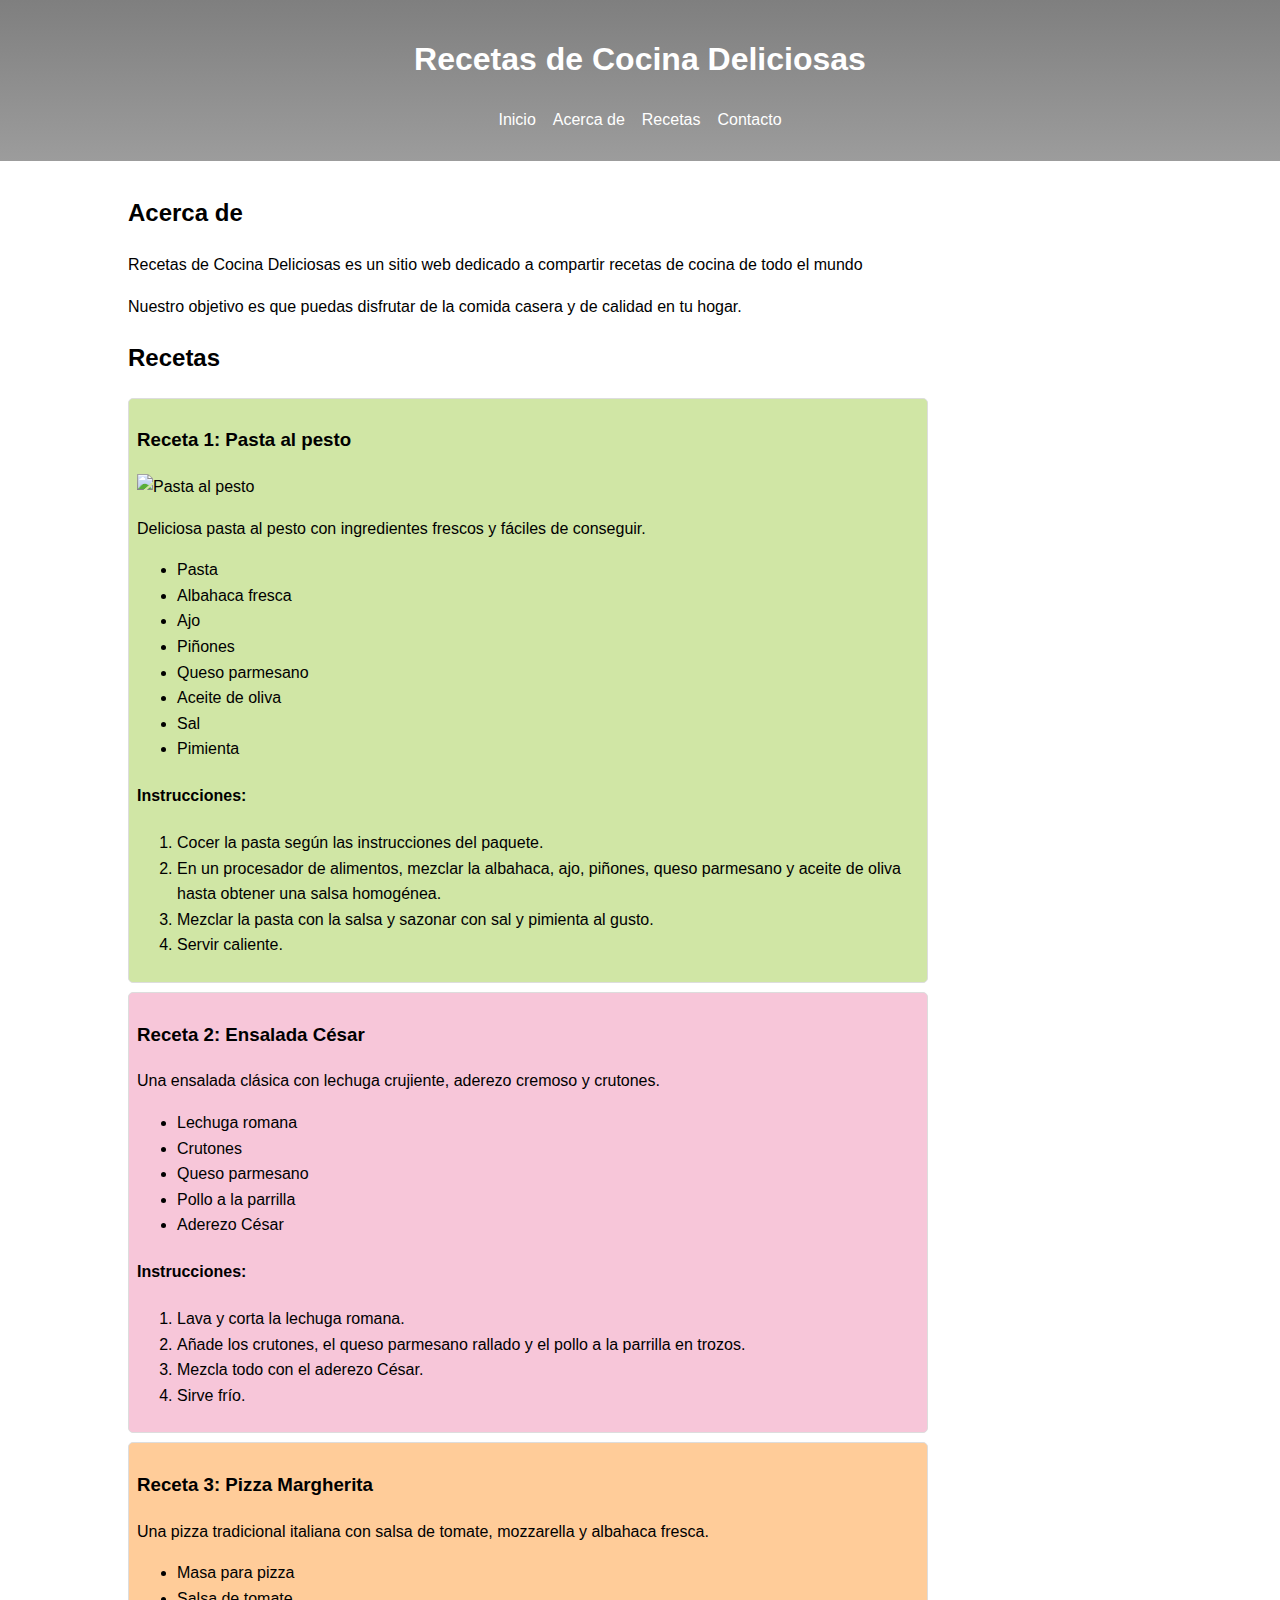
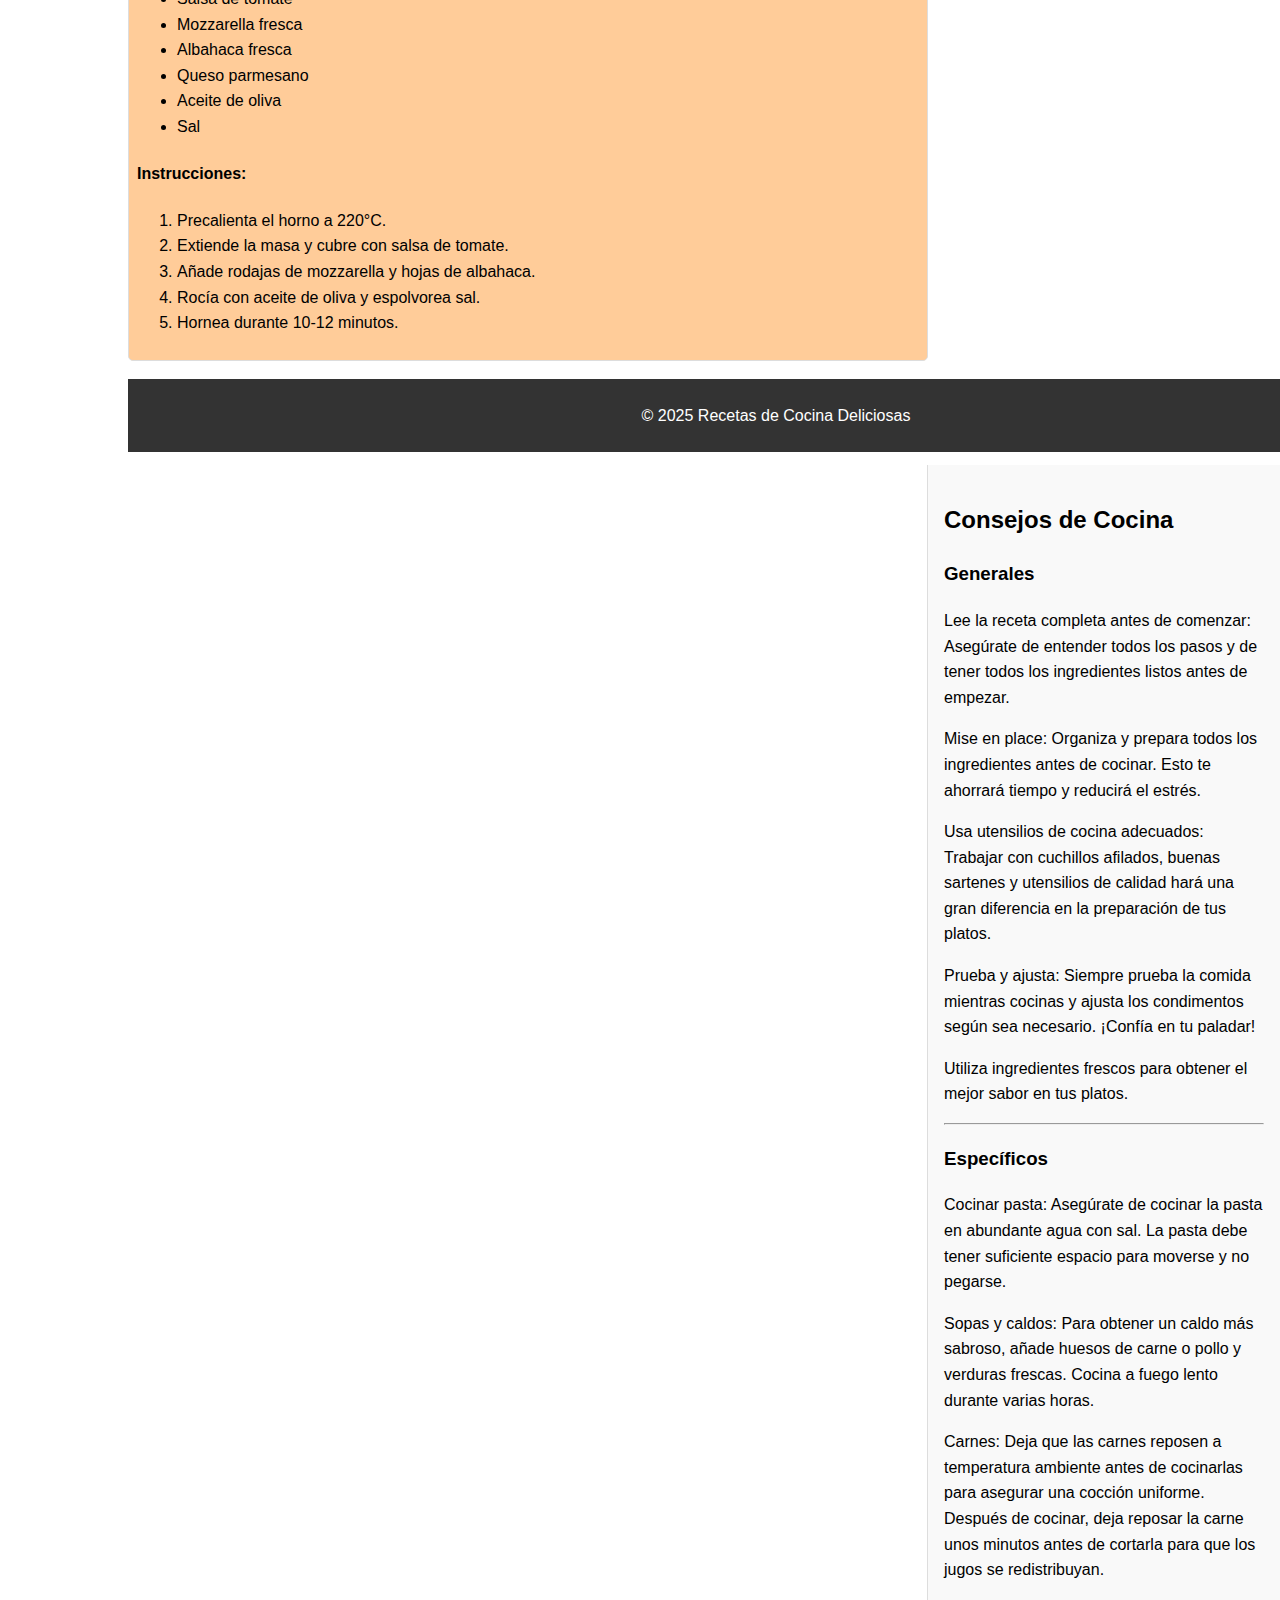
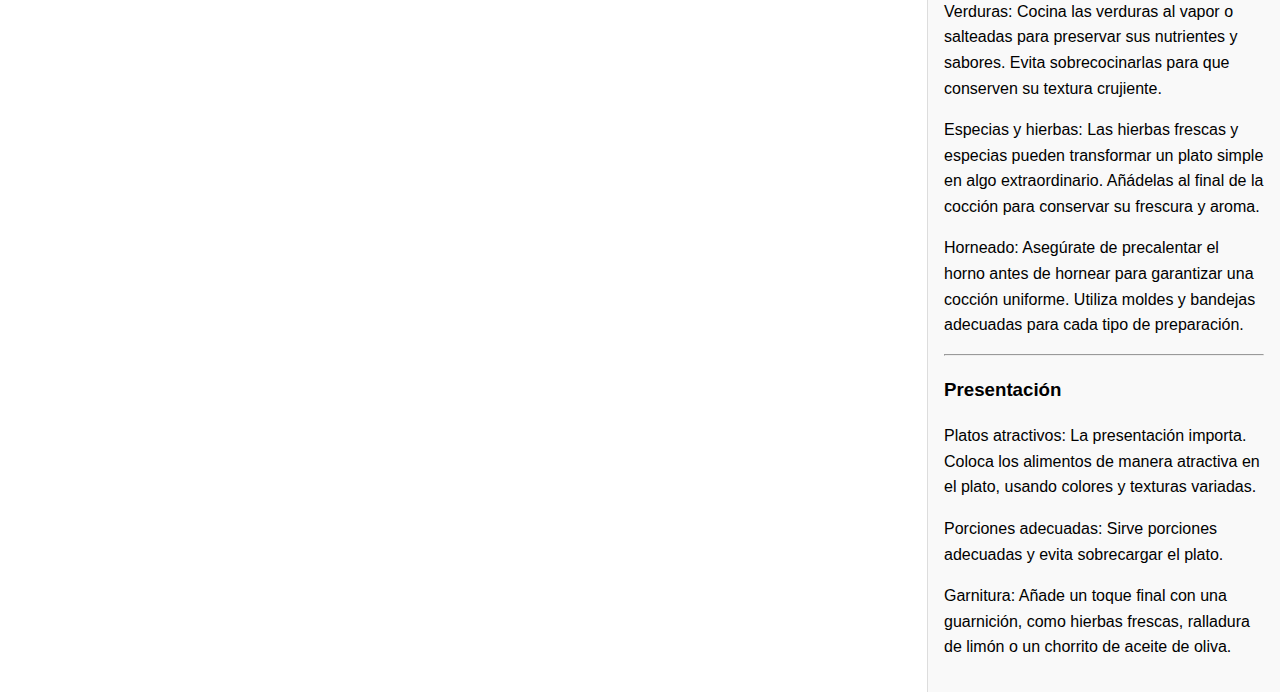
==== index.html @ 5894d807 "Add initial website structure with HTML, CSS, and images for a recipe site" ====
<!DOCTYPE html>
<html lang="es">
<head>
    <meta charset="UTF-8">
    <meta name="viewport" content="width=device-width, initial-scale=1.0">
    <title>Recetas de Cocina</title>
    <link rel="shortcut icon" href="img/cocina.png" type="image/x-icon">

    <link rel="stylesheet" href="css/style.css">
</head>
<body>
    <header>
        <h1>
            Recetas de Cocina Deliciosas
        </h1>
        <nav>
            <ul>
                <li><a href="#">Inicio</a></li>
                <li><a href="#">Acerca de</a></li>
                <li><a href="#">Recetas</a></li>
                <li><a href="#">Contacto</a></li>
            </ul>
        </nav>
    </header>

    <div id="main">
        <section id="acerca-de">
            <h2>Acerca de</h2>
            <p>Recetas de Cocina Deliciosas es un sitio web dedicado a compartir recetas de cocina de todo el mundo </p>
            <p> Nuestro objetivo es que puedas disfrutar de la comida casera y de calidad en tu hogar.</p>
        </section>
        
        <section id="recetas">
            <h2>Recetas</h2>
            <article class="receta" id="receta1">
                <h3>Receta 1: Pasta al pesto</h3>
                <img src="img/pasta-pesto.jpg" alt="Pasta al pesto">
                <p>Deliciosa pasta al pesto con ingredientes frescos y fáciles de conseguir.</p>
                <ul>
                    <li>Pasta</li>
                    <li>Albahaca fresca</li>
                    <li>Ajo</li>
                    <li>Piñones</li>
                    <li>Queso parmesano</li>
                    <li>Aceite de oliva</li>
                    <li>Sal</li>
                    <li>Pimienta</li>
                </ul>
                <h4>Instrucciones:</h4>
                <ol>
                    <li>Cocer la pasta según las instrucciones del paquete.</li>
                    <li>En un procesador de alimentos, mezclar la albahaca, ajo, piñones, queso parmesano y aceite de oliva hasta obtener una salsa homogénea.</li>
                    <li>Mezclar la pasta con la salsa y sazonar con sal y pimienta al gusto.</li>
                    <li>Servir caliente.</li>
                </ol>
            </article>
            <article class="receta" id="receta2">
                <h3>Receta 2: Ensalada César</h3>
                <p>Una ensalada clásica con lechuga crujiente, aderezo cremoso y crutones.</p>
                <ul>
                    <li>Lechuga romana</li>
                    <li>Crutones</li>
                    <li>Queso parmesano</li>
                    <li>Pollo a la parrilla</li>
                    <li>Aderezo César</li>
                </ul>
                <h4>Instrucciones:</h4>
                <ol>
                    <li>Lava y corta la lechuga romana.</li>
                    <li>Añade los crutones, el queso parmesano rallado y el pollo a la parrilla en trozos.</li>
                    <li>Mezcla todo con el aderezo César.</li>
                    <li>Sirve frío.</li>
                </ol>
            </article>
            <article class="receta" id="receta3">
                <h3>Receta 3: Pizza Margherita</h3>
                <p>Una pizza tradicional italiana con salsa de tomate, mozzarella y albahaca fresca.</p>
                <ul>
                    <li>Masa para pizza</li>
                    <li>Salsa de tomate</li>
                    <li>Mozzarella fresca</li>
                    <li>Albahaca fresca</li>
                    <li>Queso parmesano</li>
                    <li>Aceite de oliva</li>
                    <li>Sal</li>
                </ul>
                <h4>Instrucciones:</h4>
                <ol>
                    <li>Precalienta el horno a 220°C.</li>
                    <li>Extiende la masa y cubre con salsa de tomate.</li>
                    <li>Añade rodajas de mozzarella y hojas de albahaca.</li>
                    <li>Rocía con aceite de oliva y espolvorea sal.</li>
                    <li>Hornea durante 10-12 minutos.</li>
                </ol>
        </section>
        <footer>
            <p>&copy; 2025 Recetas de Cocina Deliciosas</p>
        </footer>
    </div>

    <aside>
        <h2>Consejos de Cocina</h2>
        <h3>Generales</h3>
        <p>Lee la receta completa antes de comenzar: Asegúrate de entender todos los pasos y de tener todos los ingredientes listos antes de empezar.</p>
        
        <p>Mise en place: Organiza y prepara todos los ingredientes antes de cocinar. Esto te ahorrará tiempo y reducirá el estrés.</p>
        
        <p>Usa utensilios de cocina adecuados: Trabajar con cuchillos afilados, buenas sartenes y utensilios de calidad hará una gran diferencia en la preparación de tus platos.</p>
        
        <p>Prueba y ajusta: Siempre prueba la comida mientras cocinas y ajusta los condimentos según sea necesario. ¡Confía en tu paladar!</p>
        
        <p>Utiliza ingredientes frescos para obtener el mejor sabor en tus platos.</p>
        <hr>

        <h3>Específicos</h3>
        <p>Cocinar pasta: Asegúrate de cocinar la pasta en abundante agua con sal. La pasta debe tener suficiente espacio para moverse y no pegarse.</p>
        
        <p>Sopas y caldos: Para obtener un caldo más sabroso, añade huesos de carne o pollo y verduras frescas. Cocina a fuego lento durante varias horas.</p>
        
        <p>Carnes: Deja que las carnes reposen a temperatura ambiente antes de cocinarlas para asegurar una cocción uniforme. Después de cocinar, deja reposar la carne unos minutos antes de cortarla para que los jugos se redistribuyan.</p>
        
        <p>Verduras: Cocina las verduras al vapor o salteadas para preservar sus nutrientes y sabores. Evita sobrecocinarlas para que conserven su textura crujiente.</p>
        
        <p>Especias y hierbas: Las hierbas frescas y especias pueden transformar un plato simple en algo extraordinario. Añádelas al final de la cocción para conservar su frescura y aroma.</p>

        <p>Horneado: Asegúrate de precalentar el horno antes de hornear para garantizar una cocción uniforme. Utiliza moldes y bandejas adecuadas para cada tipo de preparación.</p>
        <hr>

        <h3>Presentación</h3>
        <p>Platos atractivos: La presentación importa. Coloca los alimentos de manera atractiva en el plato, usando colores y texturas variadas.</p>
        
        <p>Porciones adecuadas: Sirve porciones adecuadas y evita sobrecargar el plato.</p>
        
        <p>Garnitura: Añade un toque final con una guarnición, como hierbas frescas, ralladura de limón o un chorrito de aceite de oliva.</p>
        
    </aside>
</body>
</html>
---- css/style.css ----
body {
        font-family: Arial, sans-serif;
        line-height: 1.6; /* Alto de las lineas en todo el body */
        margin: 0;
        padding: 0;
    }
    
    header {
        background-image: linear-gradient(rgba(0, 0, 0, 0.5), rgba(58, 58, 58, 0.5)), url("img/header-img.jpg");
        background-size: cover;
        color: #fff;
        padding: 1%;
        text-align: center;
    }
    
    nav ul {
        list-style: none;
        padding: 0;
    }
    
    nav ul li {
        display: inline;
        margin: 0 0.5%;
    }
    
    nav ul li a {
        color: #fff;
        text-decoration: none;
    }
    
    #main {
        max-width: 800px;
        margin: 0 auto;
        padding: 1%;
        padding-left: 10vw;
        float: left;
        width: 75vw;
    }
    
    section {
        margin-bottom: 2vh;
    }
    
    .receta {
        background: #f4f4f4;
        border: 1px solid #ddd;
        border-radius: 5px;
        padding: 1%;
        margin-bottom: 1vh;
    }
    
    .receta img {
        max-width: 100%;
        height: auto;
        display: block;
        margin-bottom: 1vh;
    }

    #receta1{
        background-color: #d0e6a5;
    }

    #receta2{
        background-color: #f7c6d9;
    }

    #receta3{
        background-color: #ffcc99;
    }
    
    aside {
        background: #f9f9f9;
        padding: 1rem;
        border-left: 1px solid #ddd;
        float: right;
        width: 25vw;
        height: 100%;
    }

    hr {
        color: #333;
        
    }
    
    footer {
        background: #333;
        color: #fff;
        text-align: center;
        padding: 1%;
        bottom: 0;
        width: 100vw;
    }
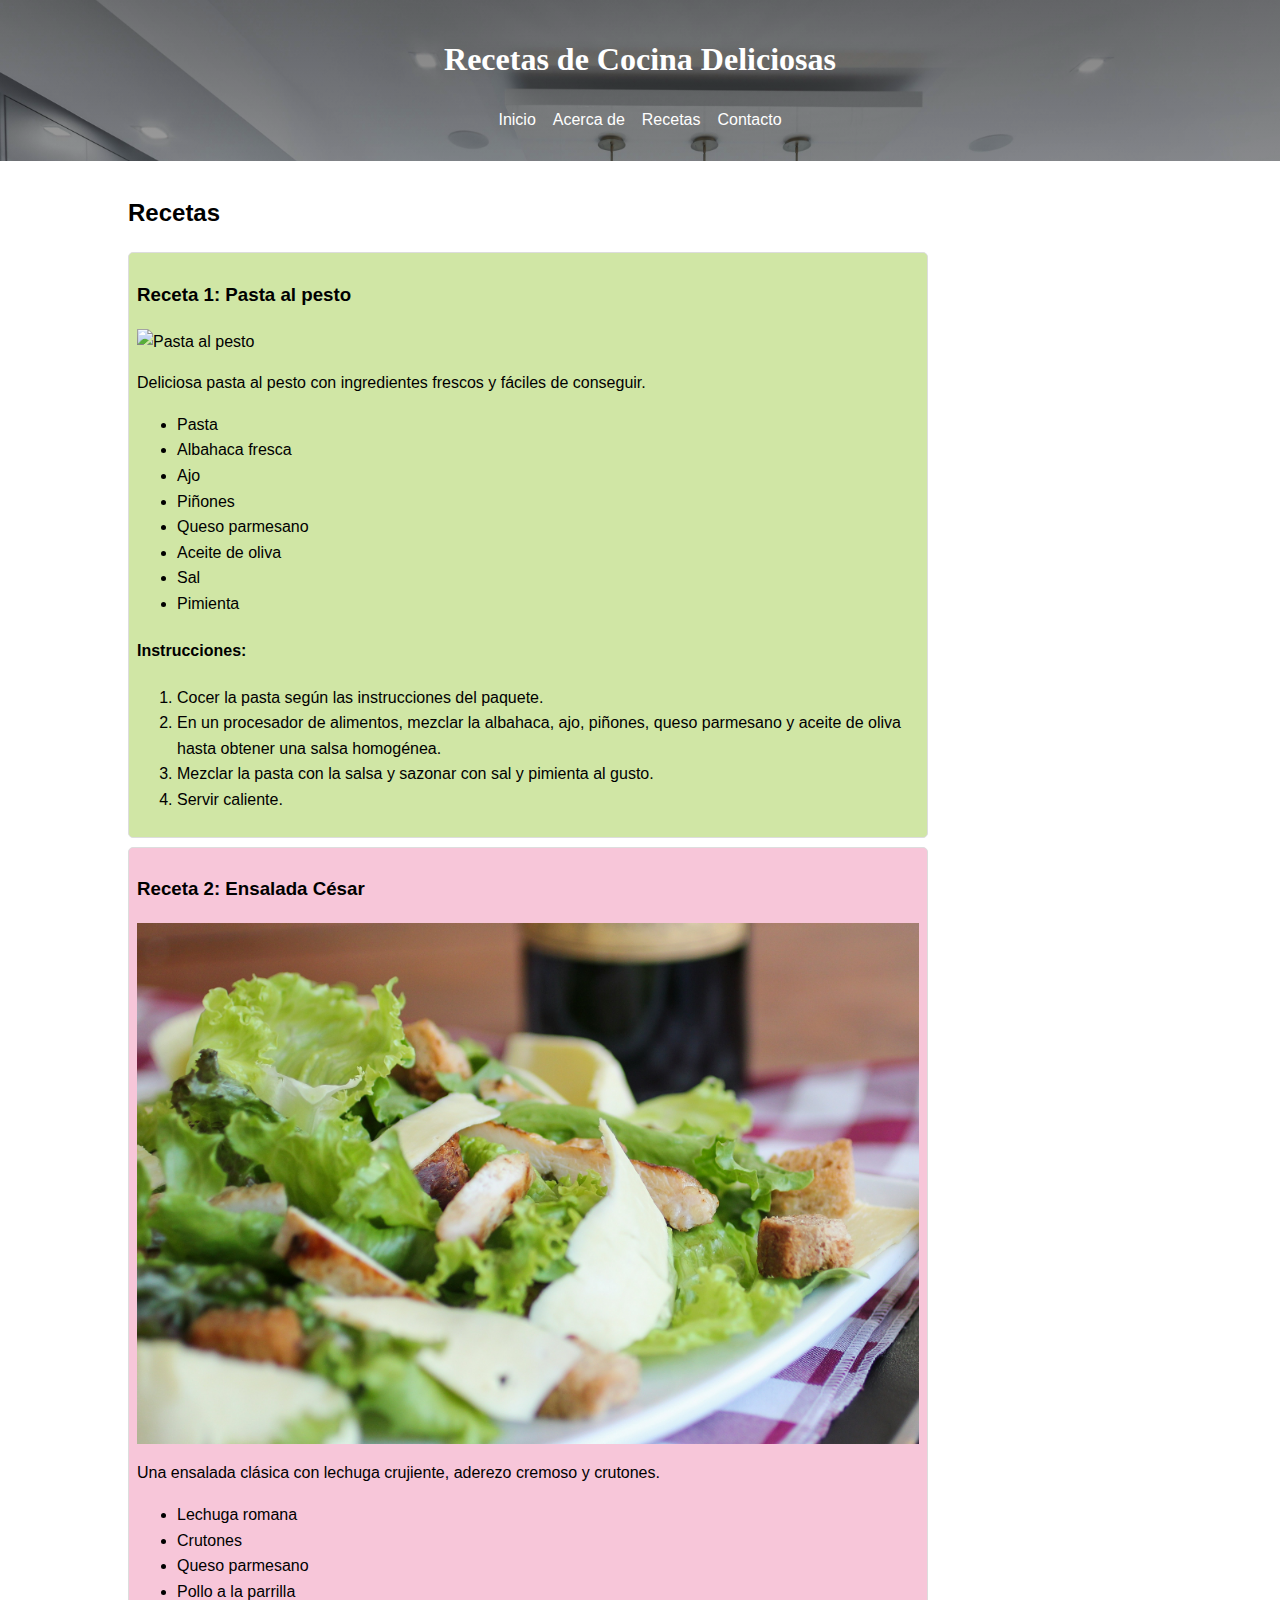
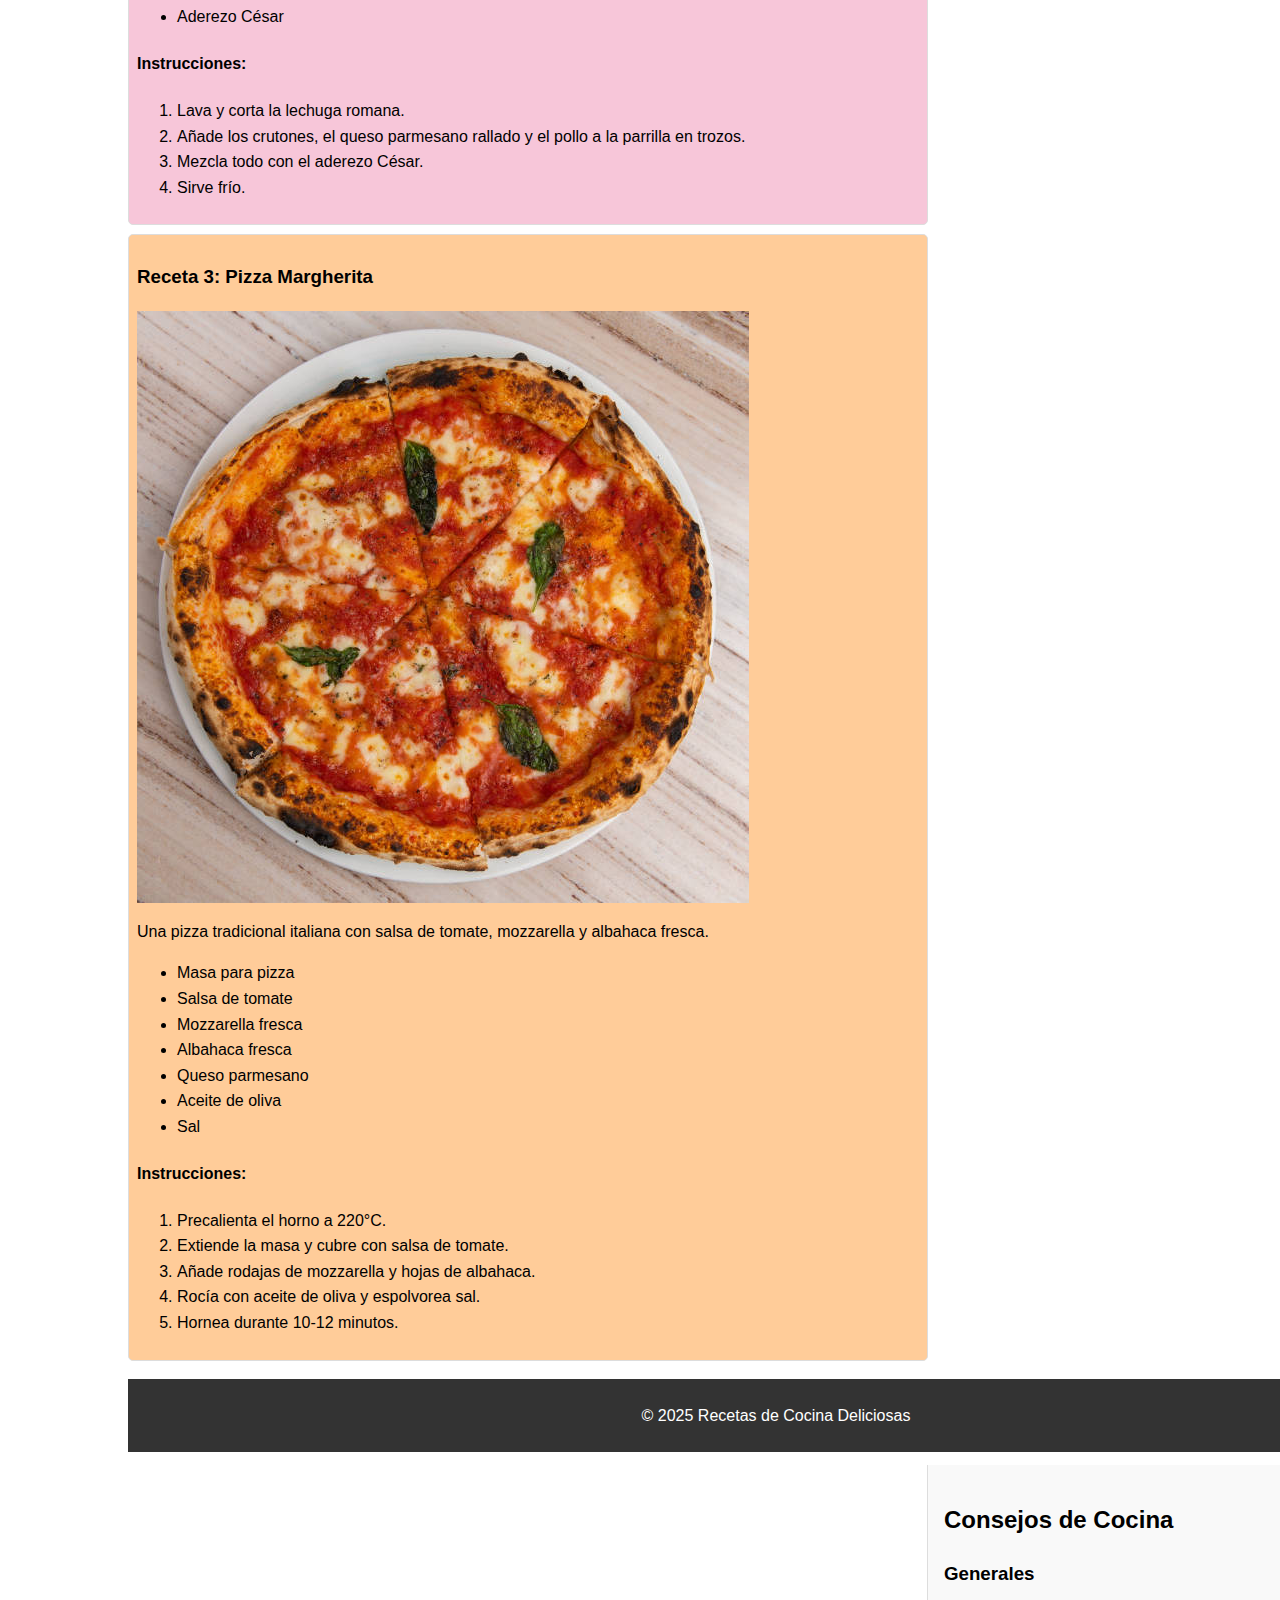
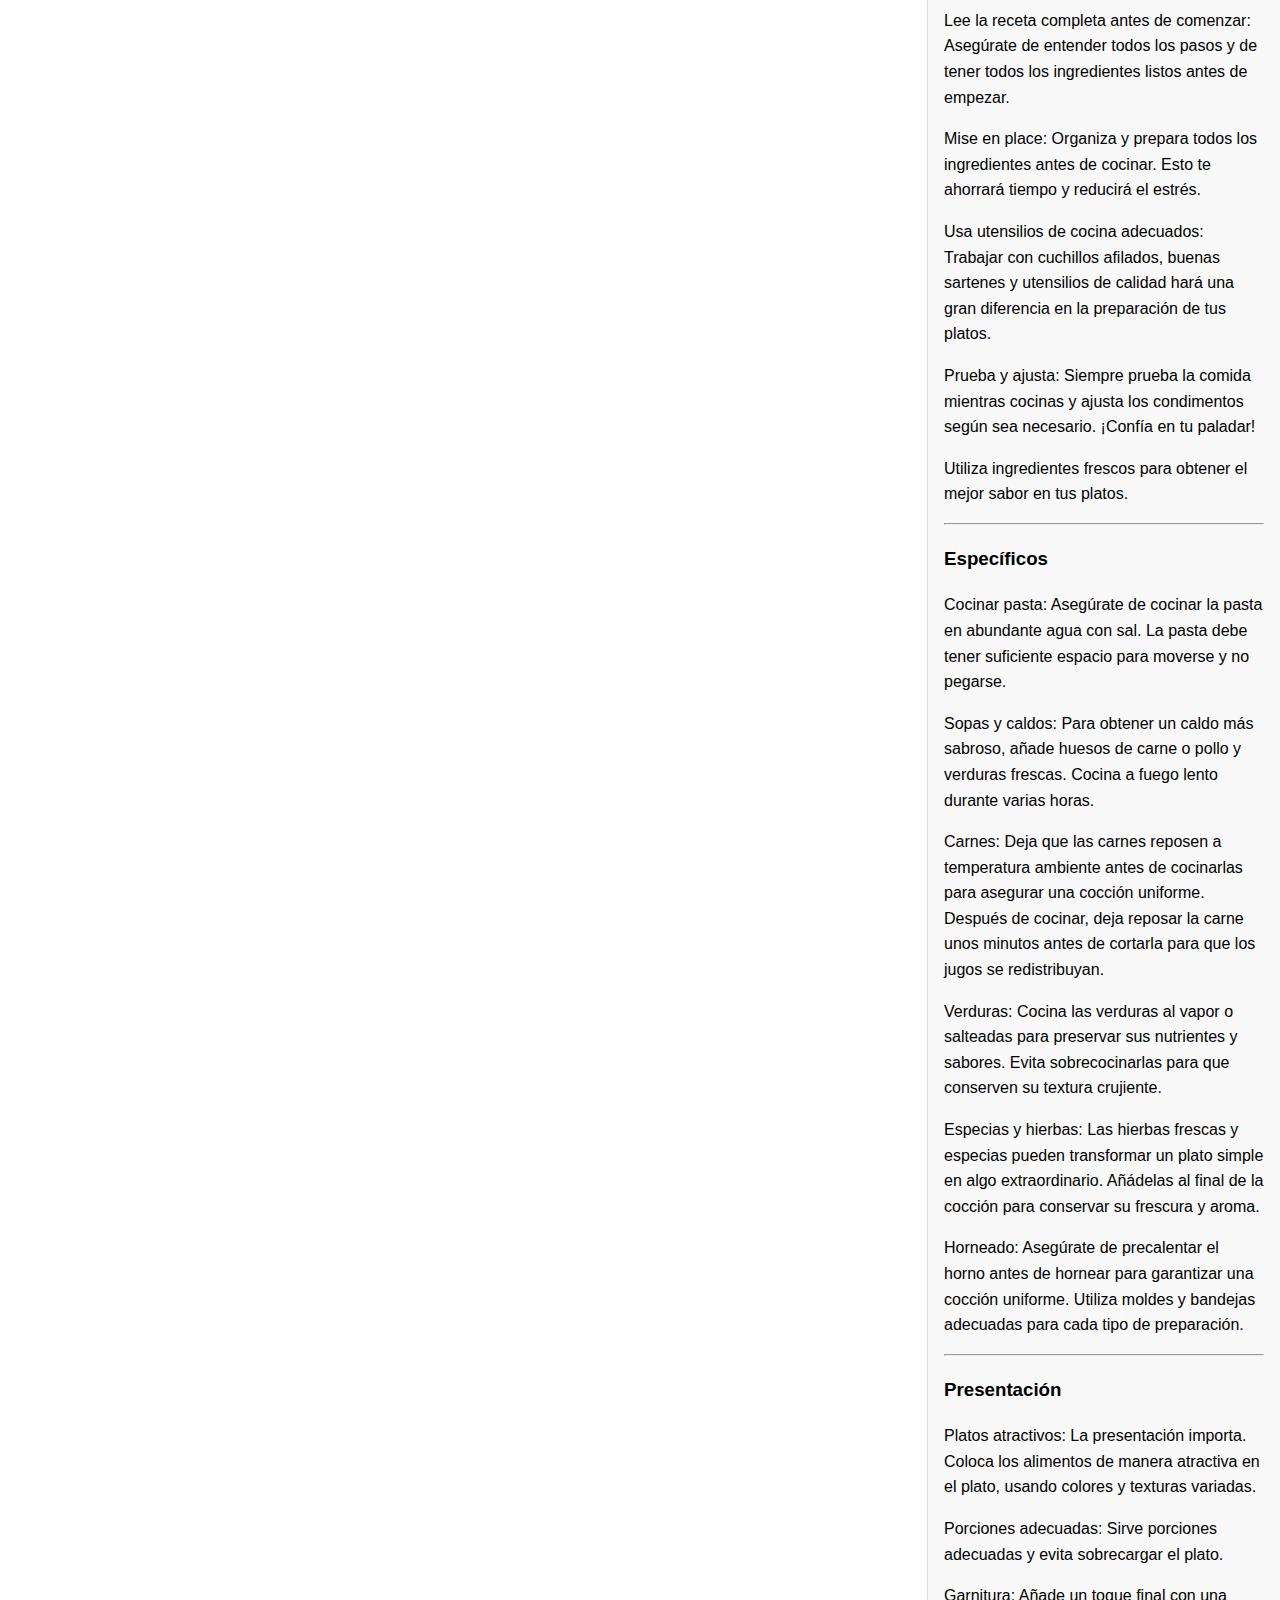
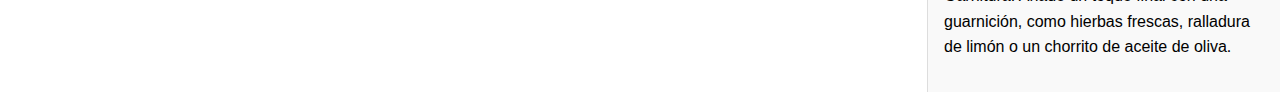
==== commit c7b6a628: "Update navigation links and enhance recipe section with images" ====
--- a/index.html
+++ b/index.html
@@ -15,8 +15,8 @@
         </h1>
         <nav>
             <ul>
-                <li><a href="#">Inicio</a></li>
-                <li><a href="#">Acerca de</a></li>
+                <li><a href="index.html">Inicio</a></li>
+                <li><a href="acerde.html">Acerca de</a></li>
                 <li><a href="#">Recetas</a></li>
                 <li><a href="#">Contacto</a></li>
             </ul>
@@ -24,12 +24,6 @@
     </header>
 
     <div id="main">
-        <section id="acerca-de">
-            <h2>Acerca de</h2>
-            <p>Recetas de Cocina Deliciosas es un sitio web dedicado a compartir recetas de cocina de todo el mundo </p>
-            <p> Nuestro objetivo es que puedas disfrutar de la comida casera y de calidad en tu hogar.</p>
-        </section>
-        
         <section id="recetas">
             <h2>Recetas</h2>
             <article class="receta" id="receta1">
@@ -56,6 +50,7 @@
             </article>
             <article class="receta" id="receta2">
                 <h3>Receta 2: Ensalada César</h3>
+                <img src="img/ensalada.jpg" alt="Ensalada César">
                 <p>Una ensalada clásica con lechuga crujiente, aderezo cremoso y crutones.</p>
                 <ul>
                     <li>Lechuga romana</li>
@@ -74,6 +69,7 @@
             </article>
             <article class="receta" id="receta3">
                 <h3>Receta 3: Pizza Margherita</h3>
+                <img src="img/margarita612x612.jpg" alt="Pizza margarita">
                 <p>Una pizza tradicional italiana con salsa de tomate, mozzarella y albahaca fresca.</p>
                 <ul>
                     <li>Masa para pizza</li>
--- a/css/style.css
+++ b/css/style.css
@@ -1,95 +1,93 @@
+body {
+    font-family: Arial, sans-serif;
+    line-height: 1.6; /* Alto de las lineas en todo el body */
+    margin: 0;
+    padding: 0;
+}
 
+header {
+    background-image: linear-gradient(rgba(0, 0, 0, 0.5), rgba(58, 58, 58, 0.5)), url("../img/header-img.jpg");
+    background-size: cover;
+    color: #fff;
+    padding: 1%;
+    text-align: center;
+}
+
+h1{
+    font-family: 'Georgia', serif;
+}
+
+nav ul {
+    list-style: none;
+    padding: 0;
+}
+
+nav ul li {
+    display: inline;
+    margin: 0 0.5%;
+}
+
+nav ul li a {
+    color: #fff;
+    text-decoration: none;
+}
+
+#main {
+    max-width: 800px;
+    margin: 0 auto;
+    padding: 1%;
+    padding-left: 10vw;
+    float: left;
+    width: 75vw;
+}
+
+section {
+    margin-bottom: 2vh;
+}
+
+.receta {
+    background: #f4f4f4;
+    border: 1px solid #ddd;
+    border-radius: 5px;
+    padding: 1%;
+    margin-bottom: 1vh;
+}
+
+.receta img {
+    max-width: 100%;
+    height: auto;
+    display: block;
+    margin-bottom: 1vh;
+}
+#receta1{
+    background-color: #d0e6a5;
+}
+#receta2{
+    background-color: #f7c6d9;
+}
+#receta3{
+    background-color: #ffcc99;
+}
+
+aside {
+    background: #f9f9f9;
+    padding: 1rem;
+    border-left: 1px solid #ddd;
+    float: right;
+    width: 25vw;
+    height: 100%;
+}
+hr {
+    color: #333;
     
-    body {
-        font-family: Arial, sans-serif;
-        line-height: 1.6; /* Alto de las lineas en todo el body */
-        margin: 0;
-        padding: 0;
-    }
-    
-    header {
-        background-image: linear-gradient(rgba(0, 0, 0, 0.5), rgba(58, 58, 58, 0.5)), url("img/header-img.jpg");
-        background-size: cover;
-        color: #fff;
-        padding: 1%;
-        text-align: center;
-    }
-    
-    nav ul {
-        list-style: none;
-        padding: 0;
-    }
-    
-    nav ul li {
-        display: inline;
-        margin: 0 0.5%;
-    }
-    
-    nav ul li a {
-        color: #fff;
-        text-decoration: none;
-    }
-    
-    #main {
-        max-width: 800px;
-        margin: 0 auto;
-        padding: 1%;
-        padding-left: 10vw;
-        float: left;
-        width: 75vw;
-    }
-    
-    section {
-        margin-bottom: 2vh;
-    }
-    
-    .receta {
-        background: #f4f4f4;
-        border: 1px solid #ddd;
-        border-radius: 5px;
-        padding: 1%;
-        margin-bottom: 1vh;
-    }
-    
-    .receta img {
-        max-width: 100%;
-        height: auto;
-        display: block;
-        margin-bottom: 1vh;
-    }
+}
 
-    #receta1{
-        background-color: #d0e6a5;
-    }
-
-    #receta2{
-        background-color: #f7c6d9;
-    }
-
-    #receta3{
-        background-color: #ffcc99;
-    }
-    
-    aside {
-        background: #f9f9f9;
-        padding: 1rem;
-        border-left: 1px solid #ddd;
-        float: right;
-        width: 25vw;
-        height: 100%;
-    }
-
-    hr {
-        color: #333;
-        
-    }
-    
-    footer {
-        background: #333;
-        color: #fff;
-        text-align: center;
-        padding: 1%;
-        bottom: 0;
-        width: 100vw;
-    }
+footer {
+    background: #333;
+    color: #fff;
+    text-align: center;
+    padding: 1%;
+    bottom: 0;
+    width: 100vw;
+}
     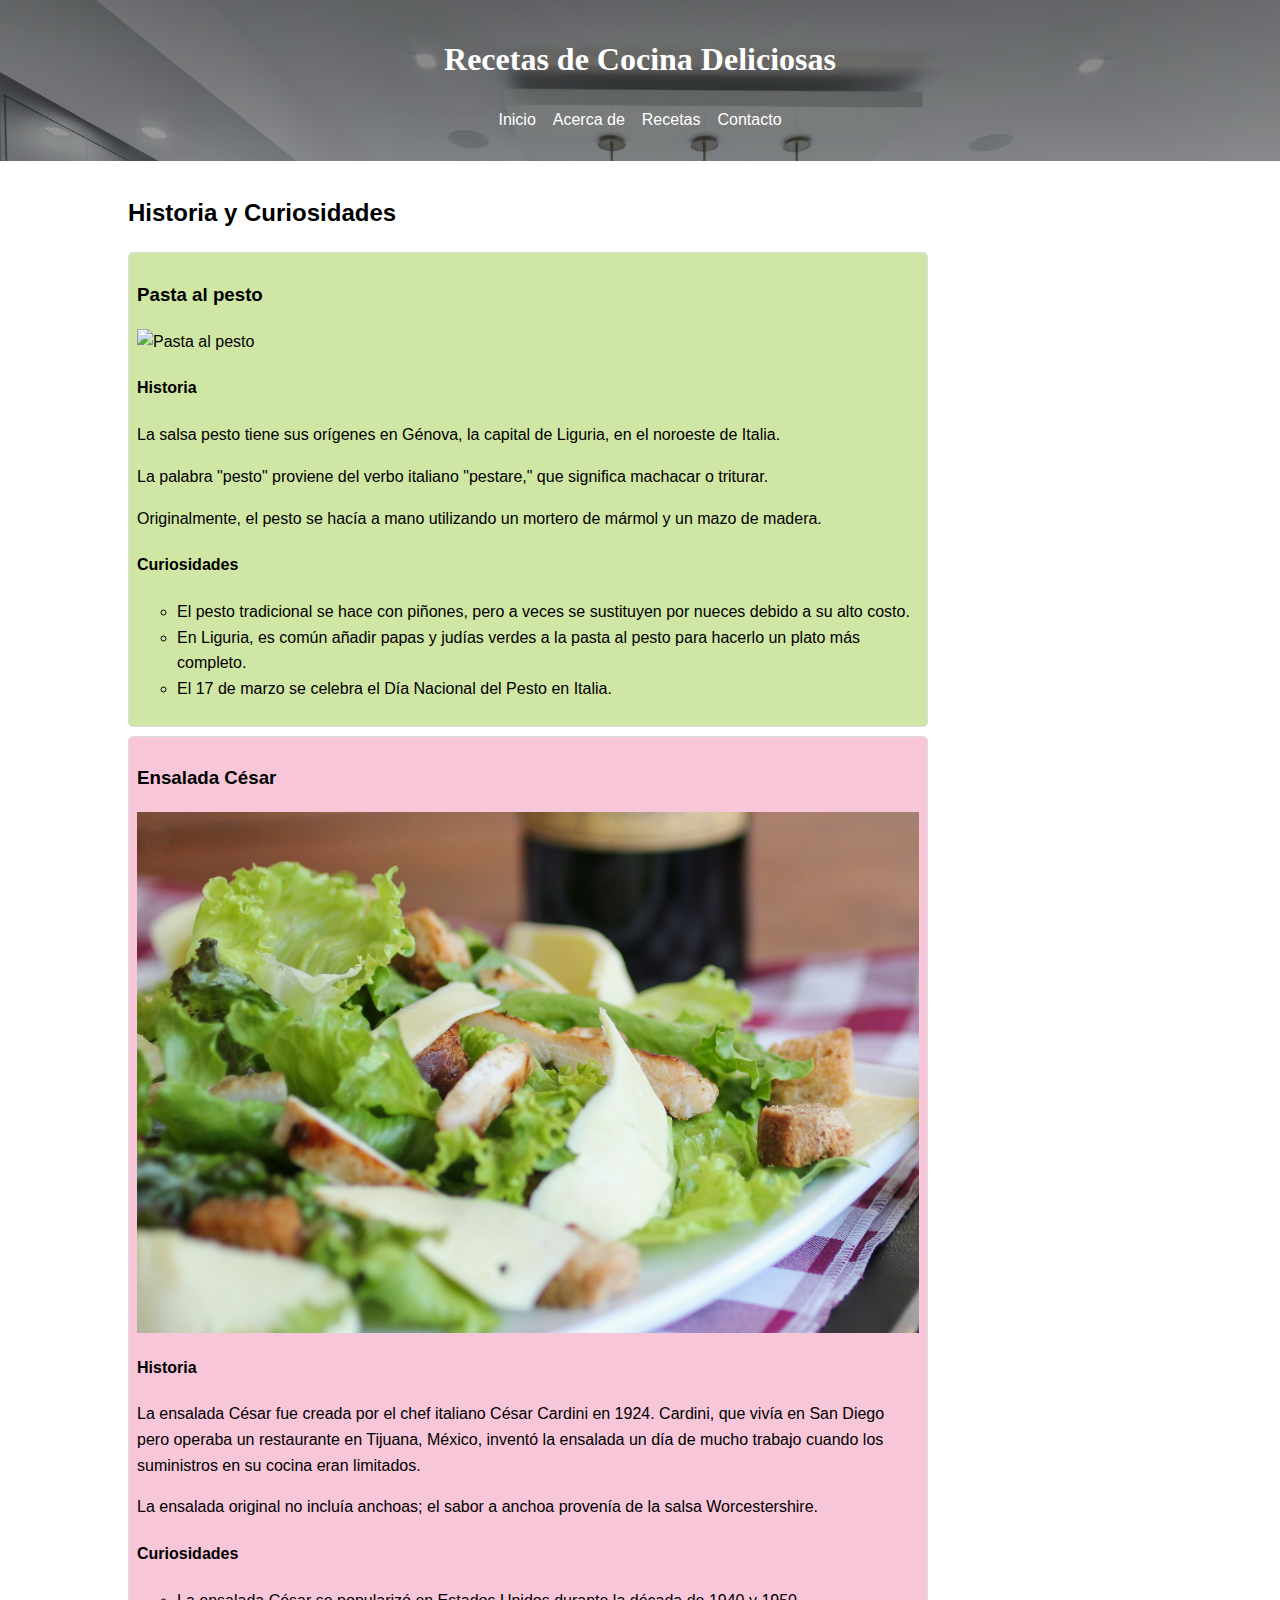
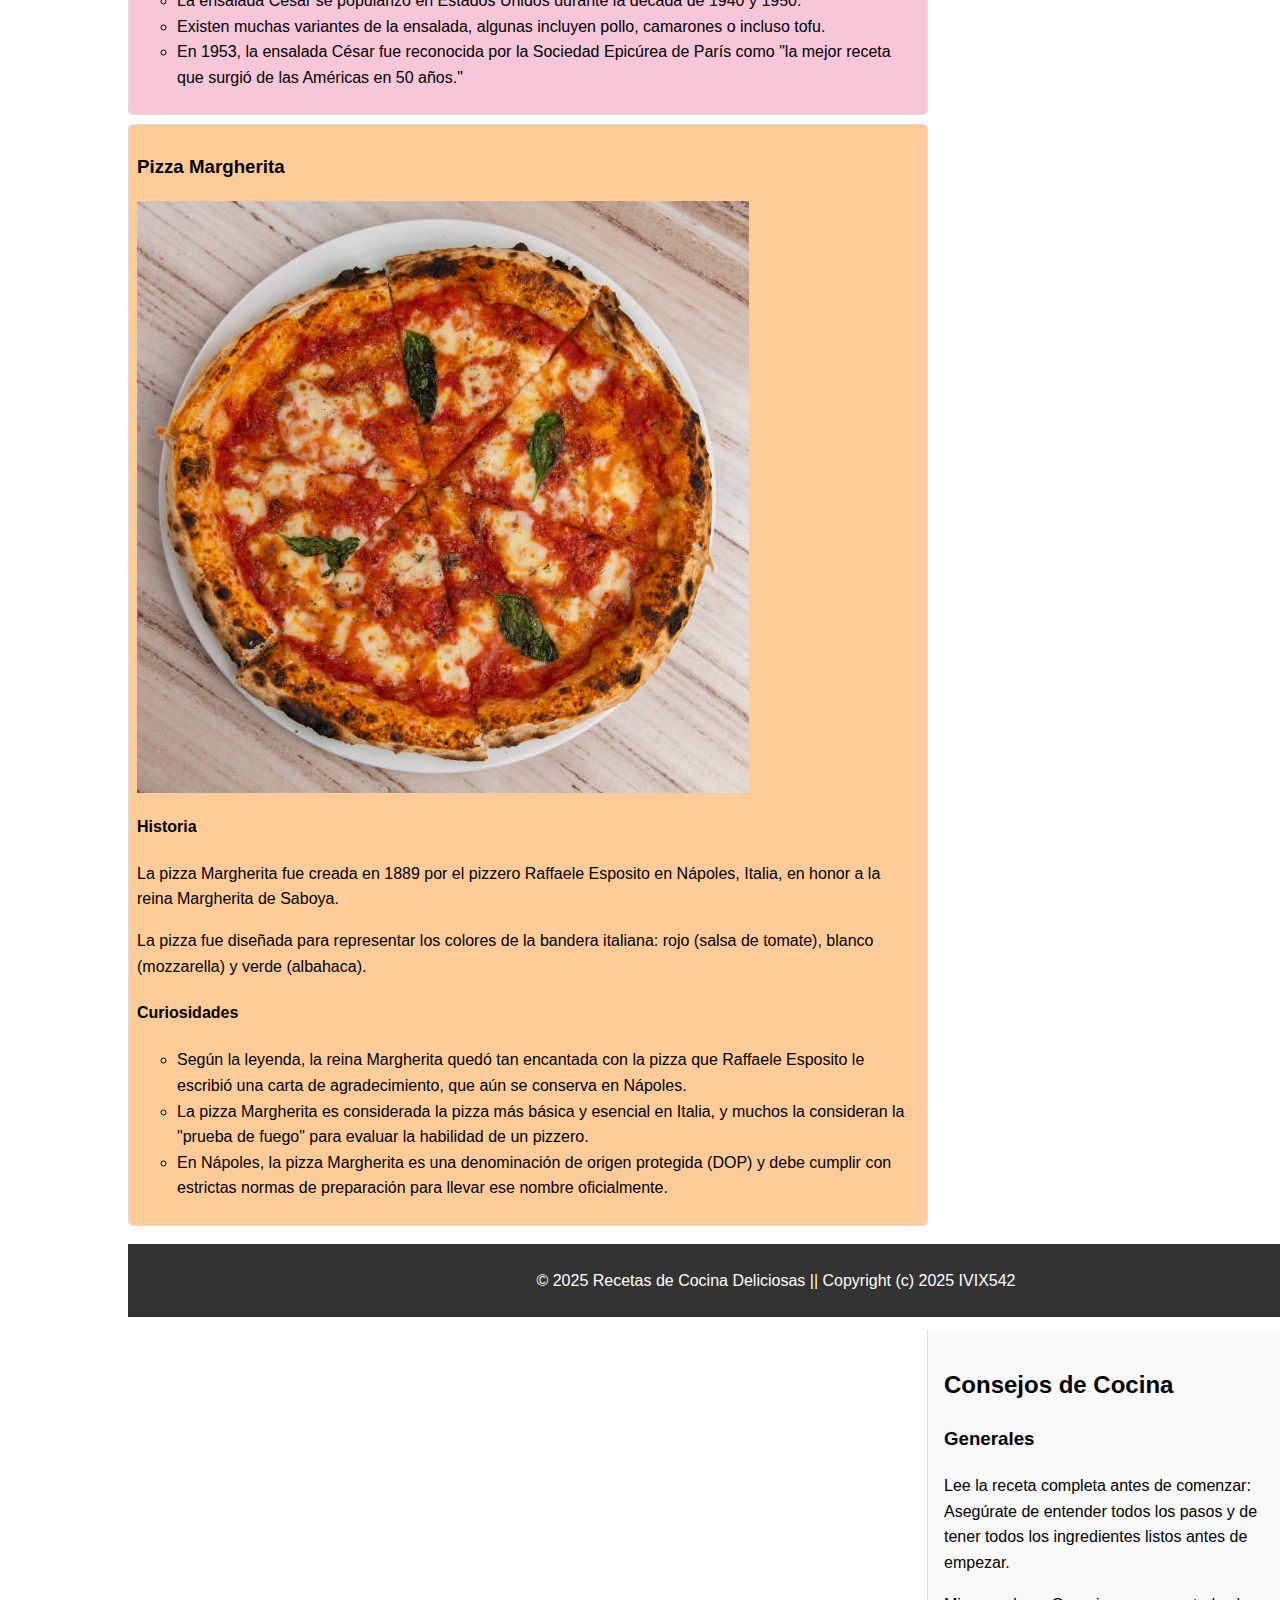
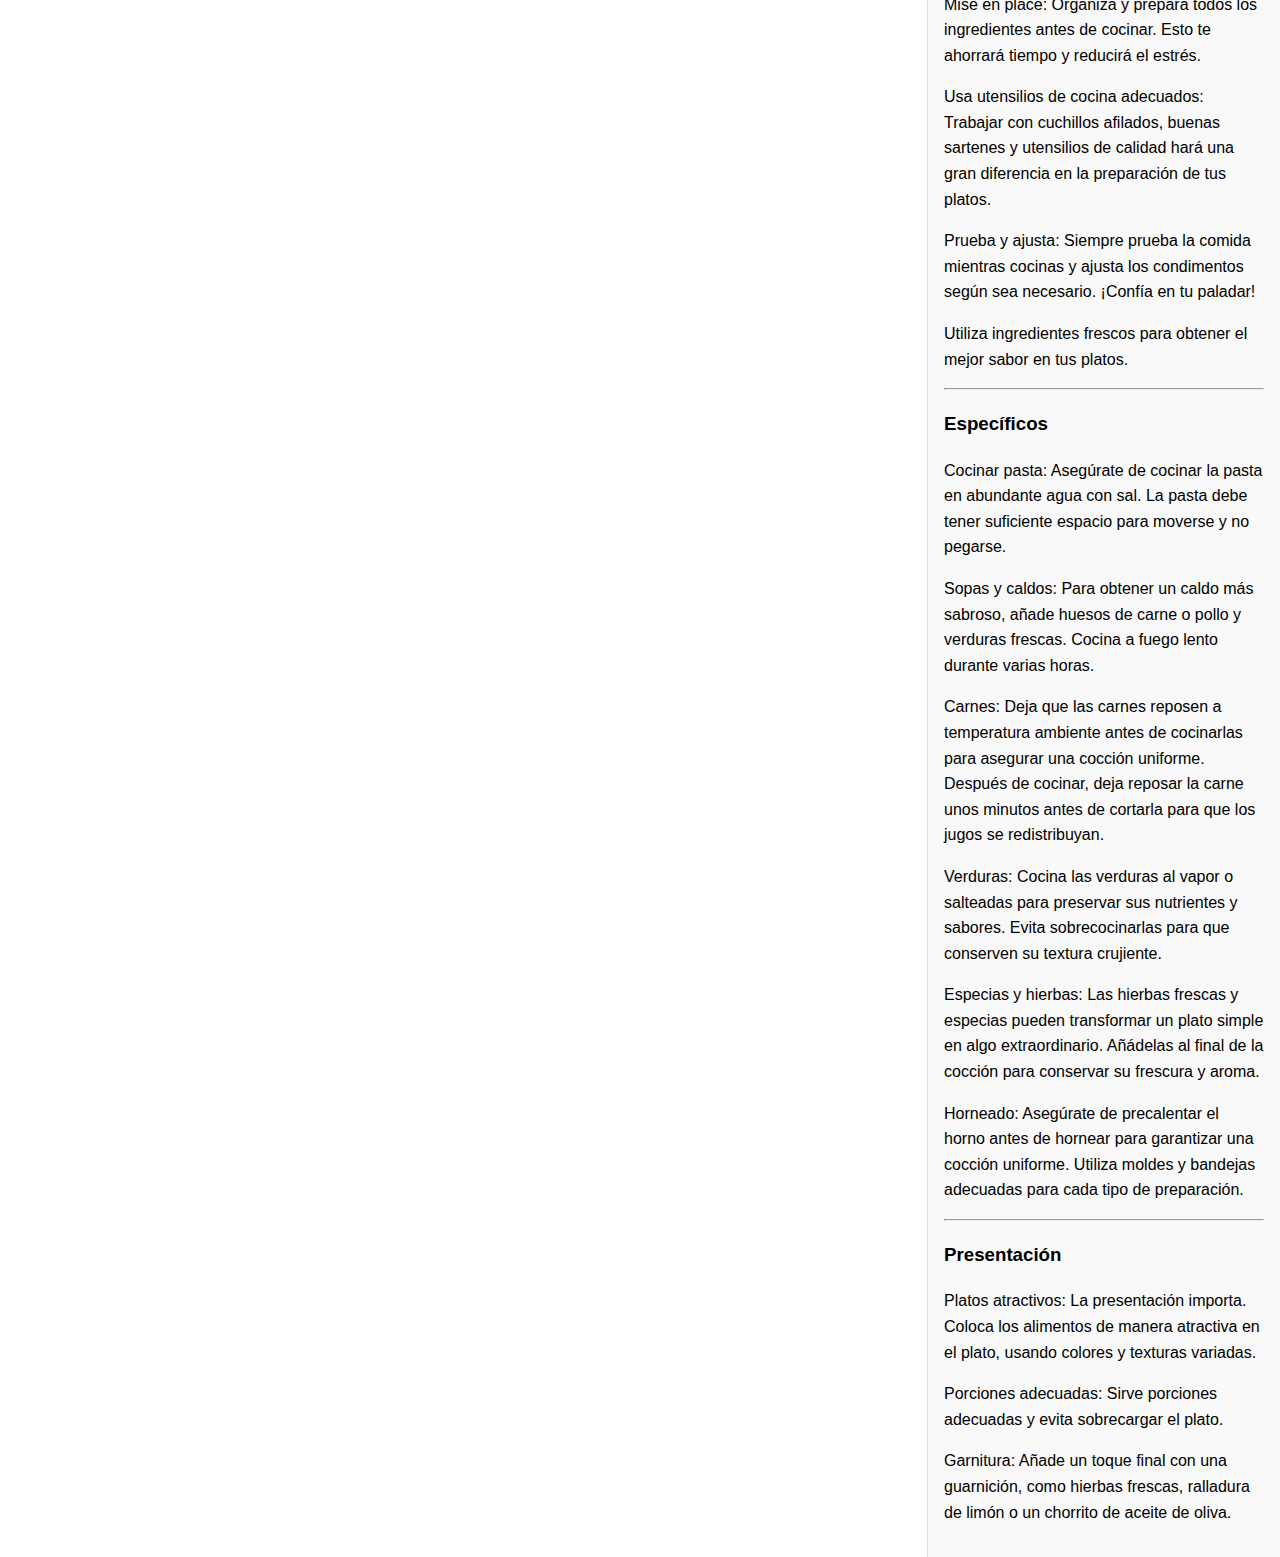
==== commit 1bba16ba: "Update footer copyright information across multiple pages" ====
--- a/index.html
+++ b/index.html
@@ -17,80 +17,63 @@
             <ul>
                 <li><a href="index.html">Inicio</a></li>
                 <li><a href="acerde.html">Acerca de</a></li>
-                <li><a href="#">Recetas</a></li>
-                <li><a href="#">Contacto</a></li>
+                <li><a href="recetas.html">Recetas</a></li>
+                <li><a href="mailto:contacto.recetasdeliciosas@gmail.com">Contacto</a></li>
             </ul>
         </nav>
     </header>
 
     <div id="main">
         <section id="recetas">
-            <h2>Recetas</h2>
+            <h2>Historia y Curiosidades</h2>
             <article class="receta" id="receta1">
-                <h3>Receta 1: Pasta al pesto</h3>
+                <h3>Pasta al pesto</h3>
                 <img src="img/pasta-pesto.jpg" alt="Pasta al pesto">
-                <p>Deliciosa pasta al pesto con ingredientes frescos y fáciles de conseguir.</p>
-                <ul>
-                    <li>Pasta</li>
-                    <li>Albahaca fresca</li>
-                    <li>Ajo</li>
-                    <li>Piñones</li>
-                    <li>Queso parmesano</li>
-                    <li>Aceite de oliva</li>
-                    <li>Sal</li>
-                    <li>Pimienta</li>
+                <h4>Historia</h4>
+                <p>La salsa pesto tiene sus orígenes en Génova, la capital de Liguria, en el noroeste de Italia.</p>
+                <p>La palabra "pesto" proviene del verbo italiano "pestare," que significa machacar o triturar.</p>
+                <p>Originalmente, el pesto se hacía a mano utilizando un mortero de mármol y un mazo de madera.</p>
+
+                <h4>Curiosidades</h4>
+                <ul style="list-style: circle;">
+                    <li>El pesto tradicional se hace con piñones, pero a veces se sustituyen por nueces debido a su alto costo.</li>
+                    <li>En Liguria, es común añadir papas y judías verdes a la pasta al pesto para hacerlo un plato más completo.</li>
+                    <li>El 17 de marzo se celebra el Día Nacional del Pesto en Italia.</li>
                 </ul>
-                <h4>Instrucciones:</h4>
-                <ol>
-                    <li>Cocer la pasta según las instrucciones del paquete.</li>
-                    <li>En un procesador de alimentos, mezclar la albahaca, ajo, piñones, queso parmesano y aceite de oliva hasta obtener una salsa homogénea.</li>
-                    <li>Mezclar la pasta con la salsa y sazonar con sal y pimienta al gusto.</li>
-                    <li>Servir caliente.</li>
-                </ol>
+                
             </article>
             <article class="receta" id="receta2">
-                <h3>Receta 2: Ensalada César</h3>
+                <h3>Ensalada César</h3>
                 <img src="img/ensalada.jpg" alt="Ensalada César">
-                <p>Una ensalada clásica con lechuga crujiente, aderezo cremoso y crutones.</p>
-                <ul>
-                    <li>Lechuga romana</li>
-                    <li>Crutones</li>
-                    <li>Queso parmesano</li>
-                    <li>Pollo a la parrilla</li>
-                    <li>Aderezo César</li>
+                <h4>Historia</h4>
+                <p>La ensalada César fue creada por el chef italiano César Cardini en 1924. Cardini, que vivía en San Diego pero operaba un restaurante en Tijuana, México, inventó la ensalada un día de mucho trabajo cuando los suministros en su cocina eran limitados.</p>
+                <p>La ensalada original no incluía anchoas; el sabor a anchoa provenía de la salsa Worcestershire.</p>
+
+                <h4>Curiosidades</h4>
+                <ul style="list-style: circle;">
+                    <li>La ensalada César se popularizó en Estados Unidos durante la década de 1940 y 1950.</li>
+                    <li>Existen muchas variantes de la ensalada, algunas incluyen pollo, camarones o incluso tofu.</li>
+                    <li>En 1953, la ensalada César fue reconocida por la Sociedad Epicúrea de París como "la mejor receta que surgió de las Américas en 50 años."</li>
                 </ul>
-                <h4>Instrucciones:</h4>
-                <ol>
-                    <li>Lava y corta la lechuga romana.</li>
-                    <li>Añade los crutones, el queso parmesano rallado y el pollo a la parrilla en trozos.</li>
-                    <li>Mezcla todo con el aderezo César.</li>
-                    <li>Sirve frío.</li>
-                </ol>
+                
             </article>
             <article class="receta" id="receta3">
-                <h3>Receta 3: Pizza Margherita</h3>
+                <h3>Pizza Margherita</h3>
                 <img src="img/margarita612x612.jpg" alt="Pizza margarita">
-                <p>Una pizza tradicional italiana con salsa de tomate, mozzarella y albahaca fresca.</p>
-                <ul>
-                    <li>Masa para pizza</li>
-                    <li>Salsa de tomate</li>
-                    <li>Mozzarella fresca</li>
-                    <li>Albahaca fresca</li>
-                    <li>Queso parmesano</li>
-                    <li>Aceite de oliva</li>
-                    <li>Sal</li>
+                <h4>Historia</h4>
+                <p>La pizza Margherita fue creada en 1889 por el pizzero Raffaele Esposito en Nápoles, Italia, en honor a la reina Margherita de Saboya.</p>
+                <p>La pizza fue diseñada para representar los colores de la bandera italiana: rojo (salsa de tomate), blanco (mozzarella) y verde (albahaca).</p>
+
+                <h4>Curiosidades</h4>
+                <ul style="list-style: circle;">
+                    <li>Según la leyenda, la reina Margherita quedó tan encantada con la pizza que Raffaele Esposito le escribió una carta de agradecimiento, que aún se conserva en Nápoles.</li>
+                    <li>La pizza Margherita es considerada la pizza más básica y esencial en Italia, y muchos la consideran la "prueba de fuego" para evaluar la habilidad de un pizzero.</li>
+                    <li>En Nápoles, la pizza Margherita es una denominación de origen protegida (DOP) y debe cumplir con estrictas normas de preparación para llevar ese nombre oficialmente.</li>
                 </ul>
-                <h4>Instrucciones:</h4>
-                <ol>
-                    <li>Precalienta el horno a 220°C.</li>
-                    <li>Extiende la masa y cubre con salsa de tomate.</li>
-                    <li>Añade rodajas de mozzarella y hojas de albahaca.</li>
-                    <li>Rocía con aceite de oliva y espolvorea sal.</li>
-                    <li>Hornea durante 10-12 minutos.</li>
-                </ol>
+            </article>
         </section>
         <footer>
-            <p>&copy; 2025 Recetas de Cocina Deliciosas</p>
+            <p>&copy; 2025 Recetas de Cocina Deliciosas || Copyright (c) 2025 IVIX542</p>
         </footer>
     </div>
 
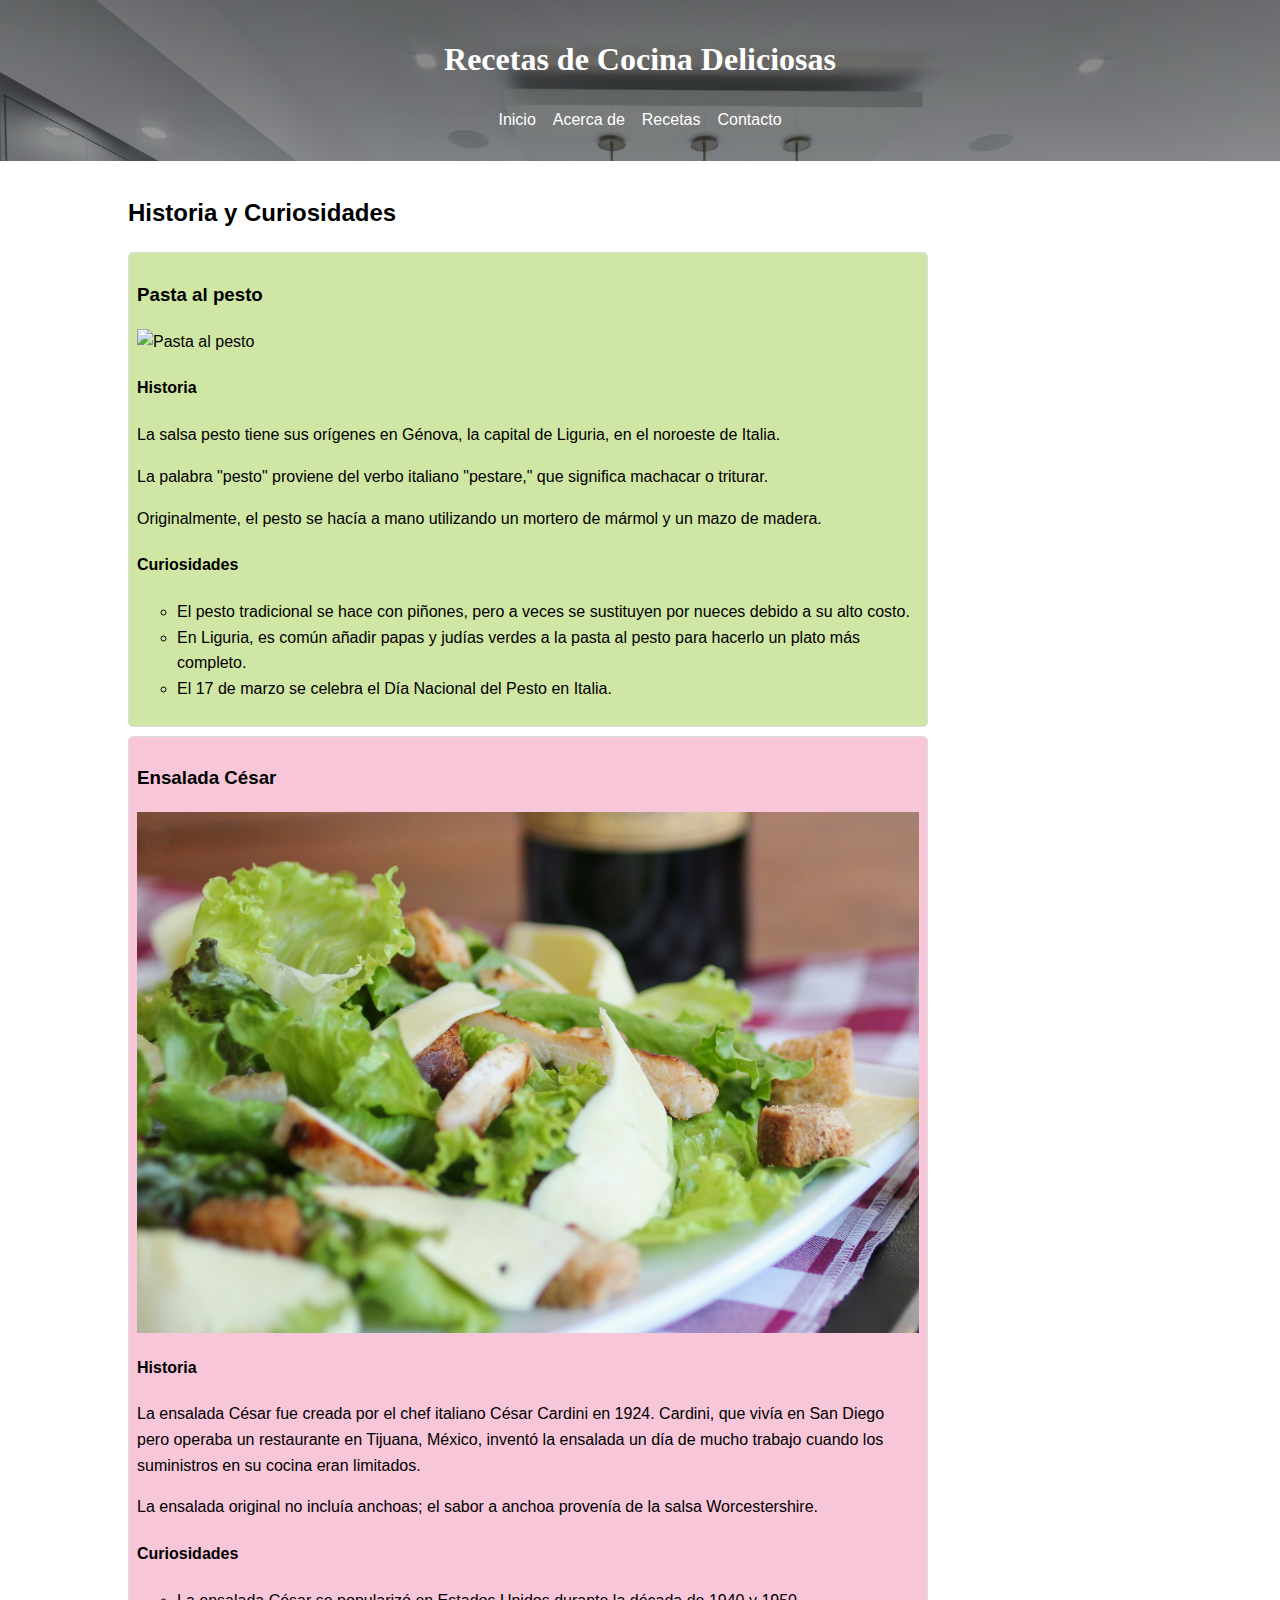
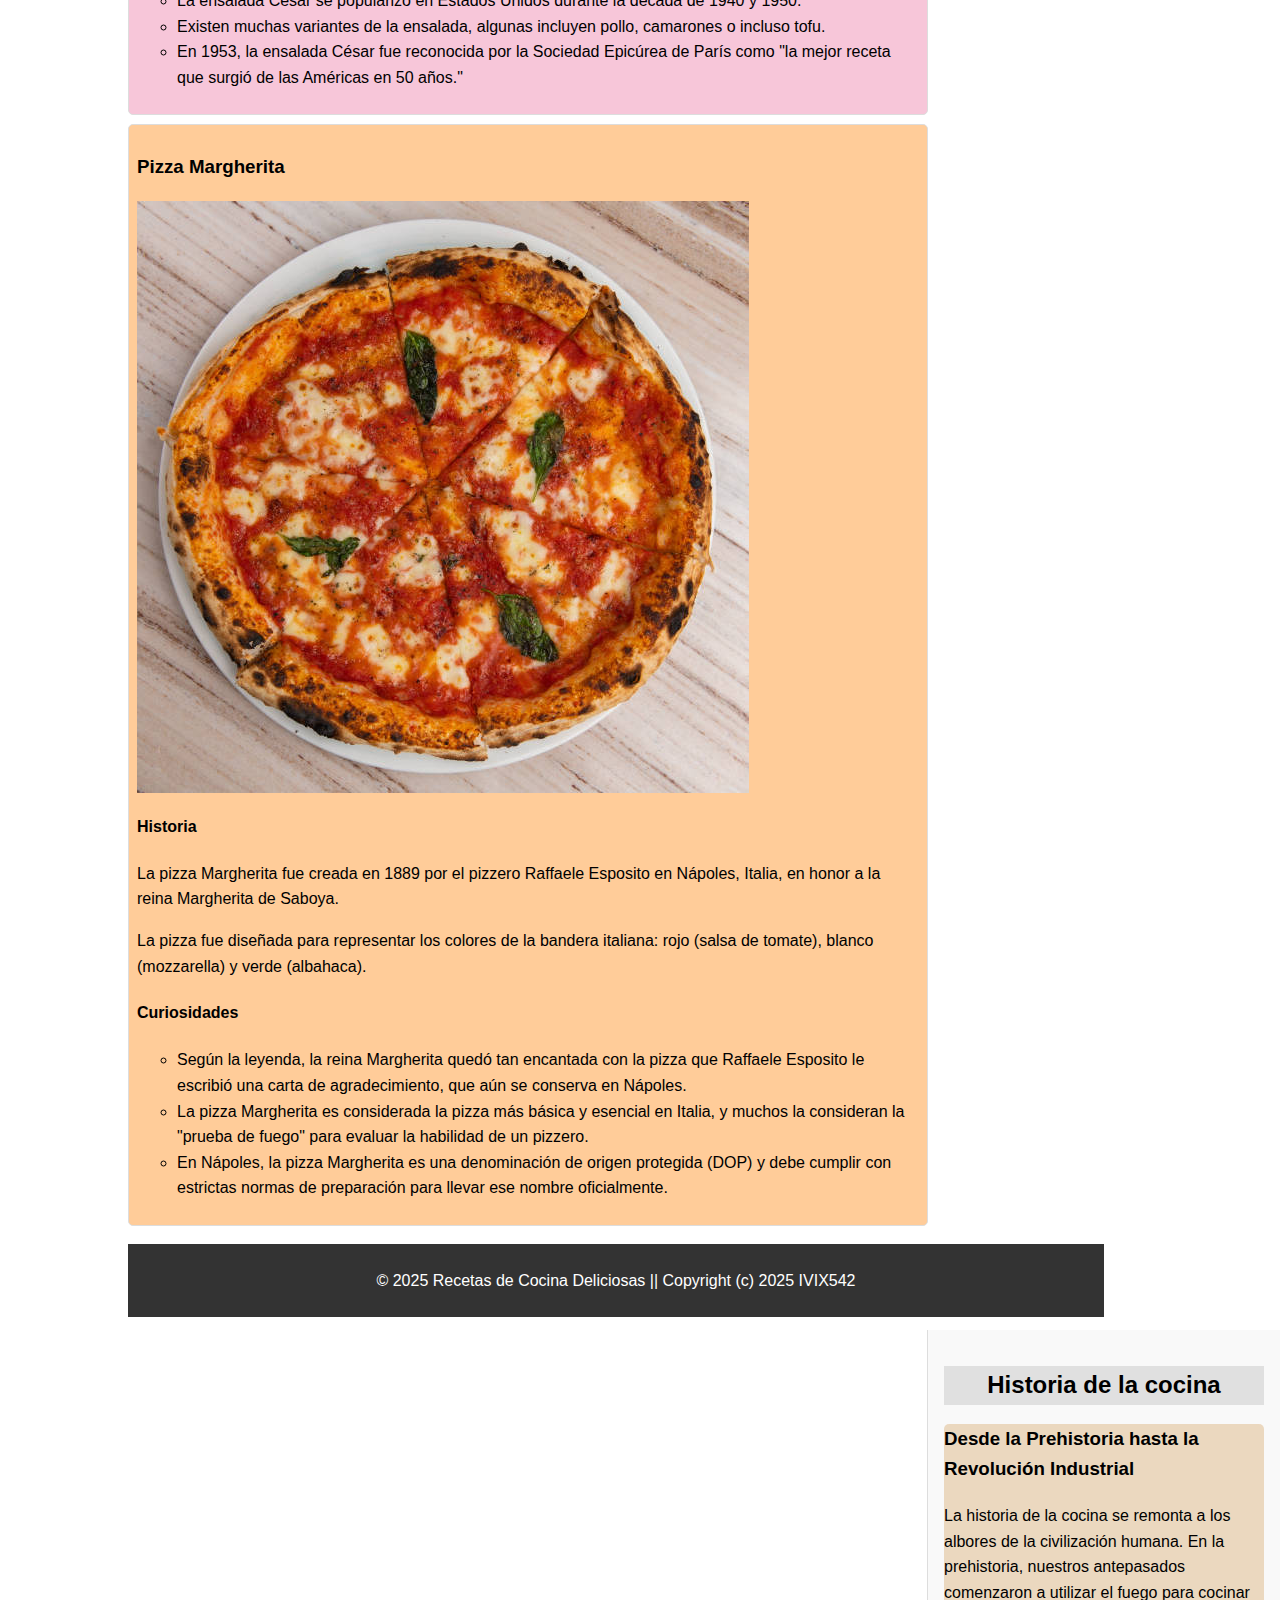
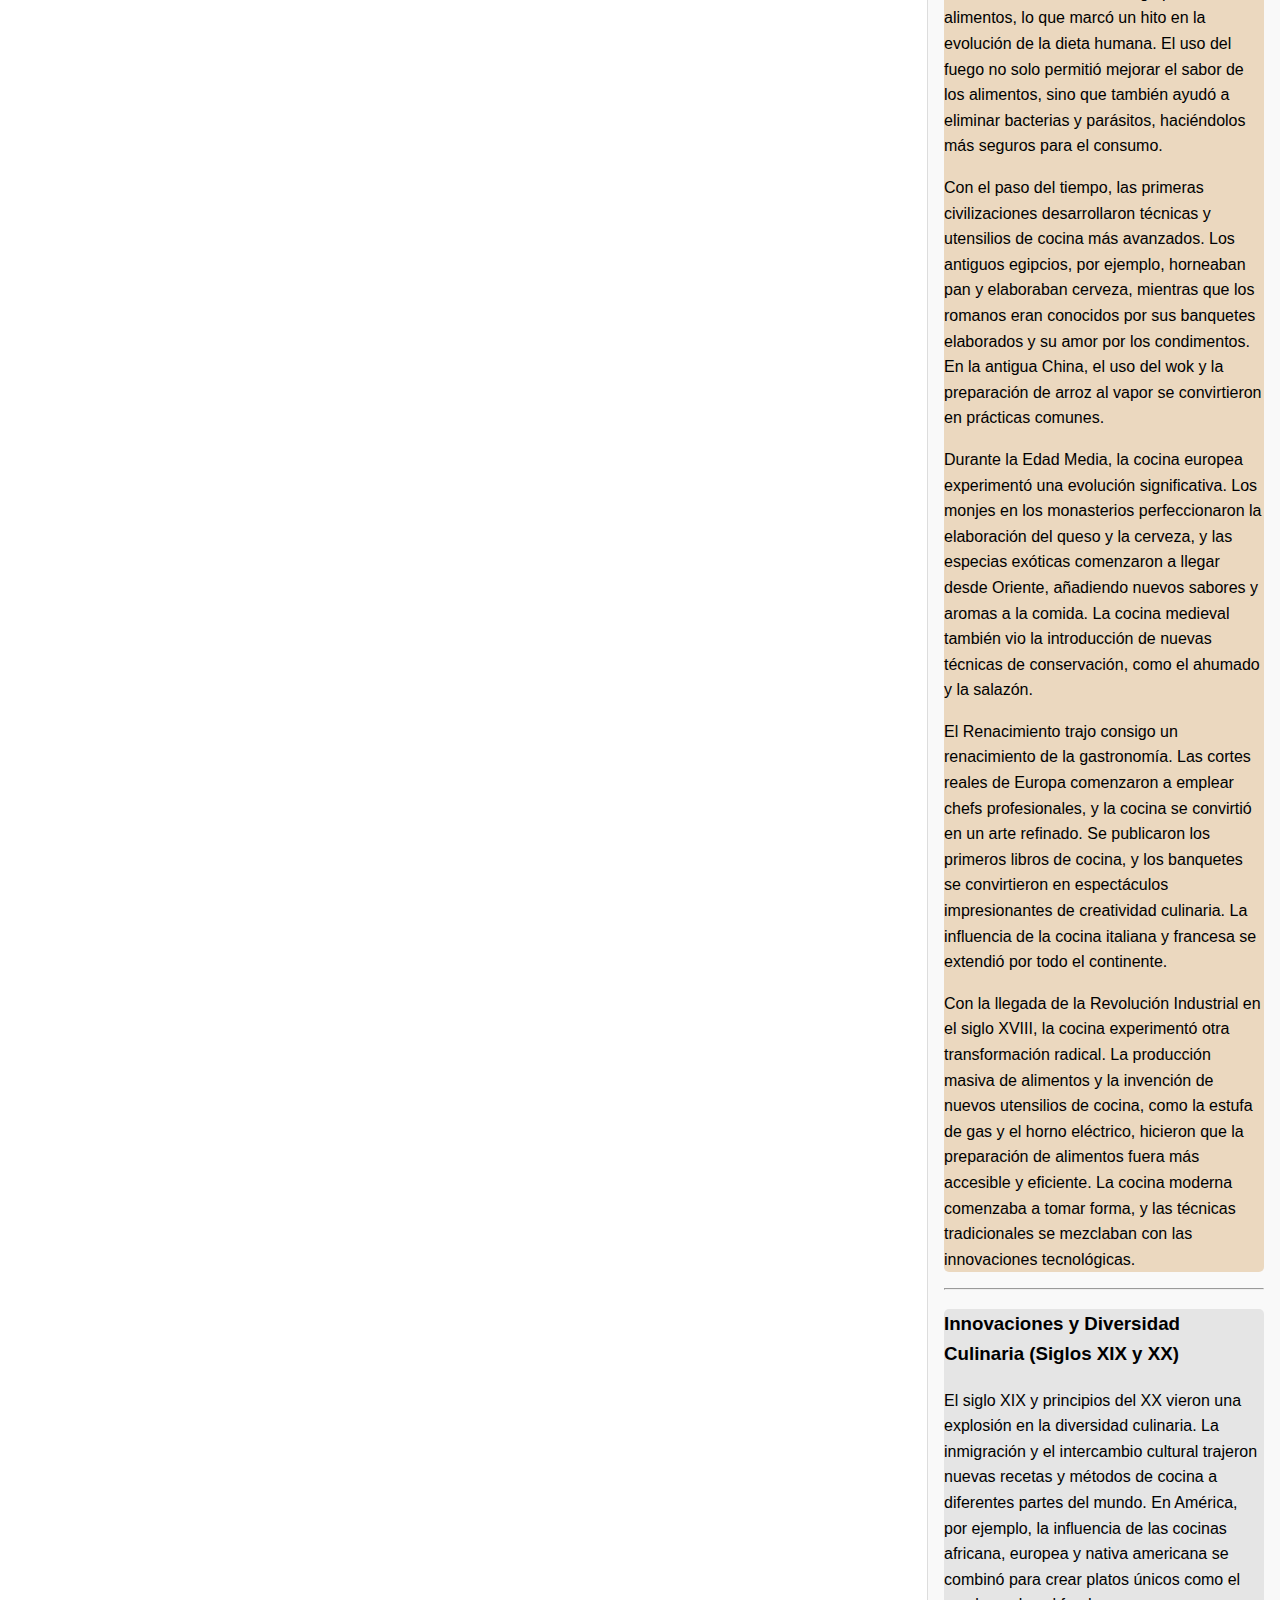
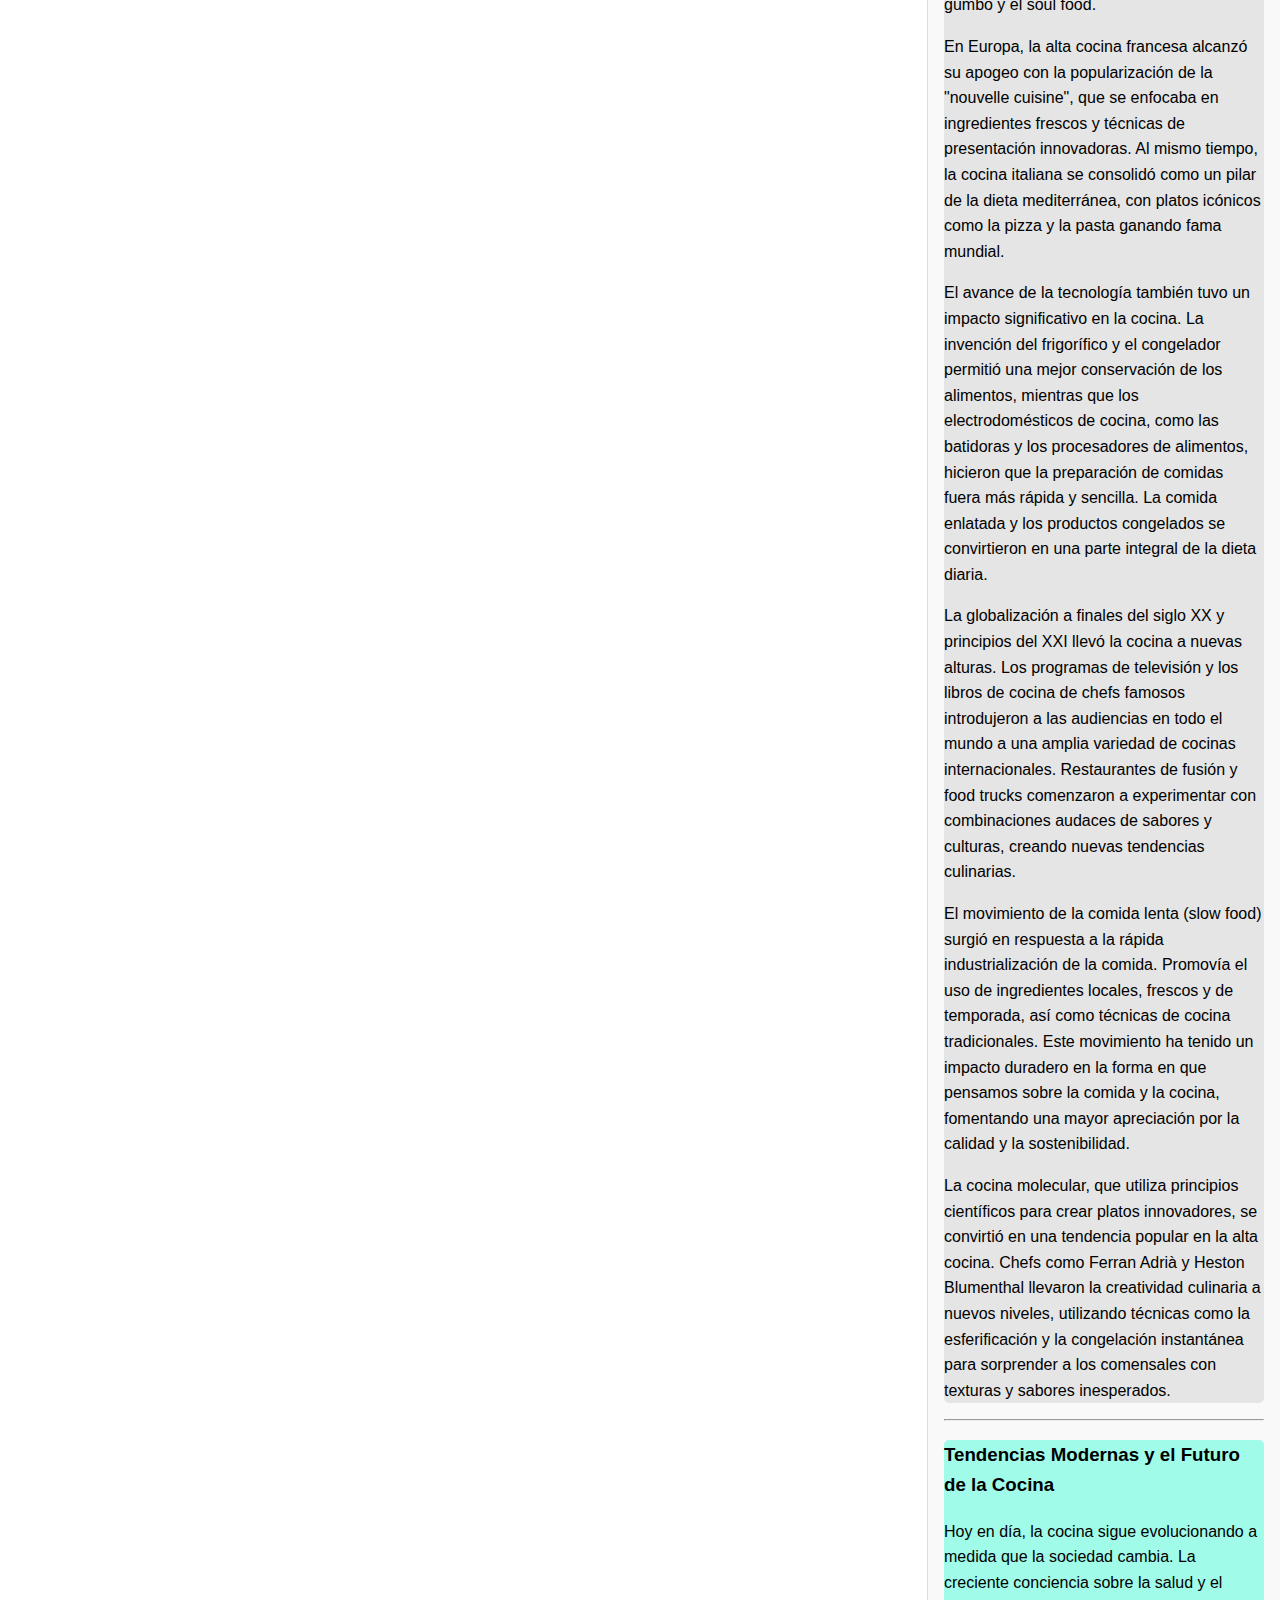
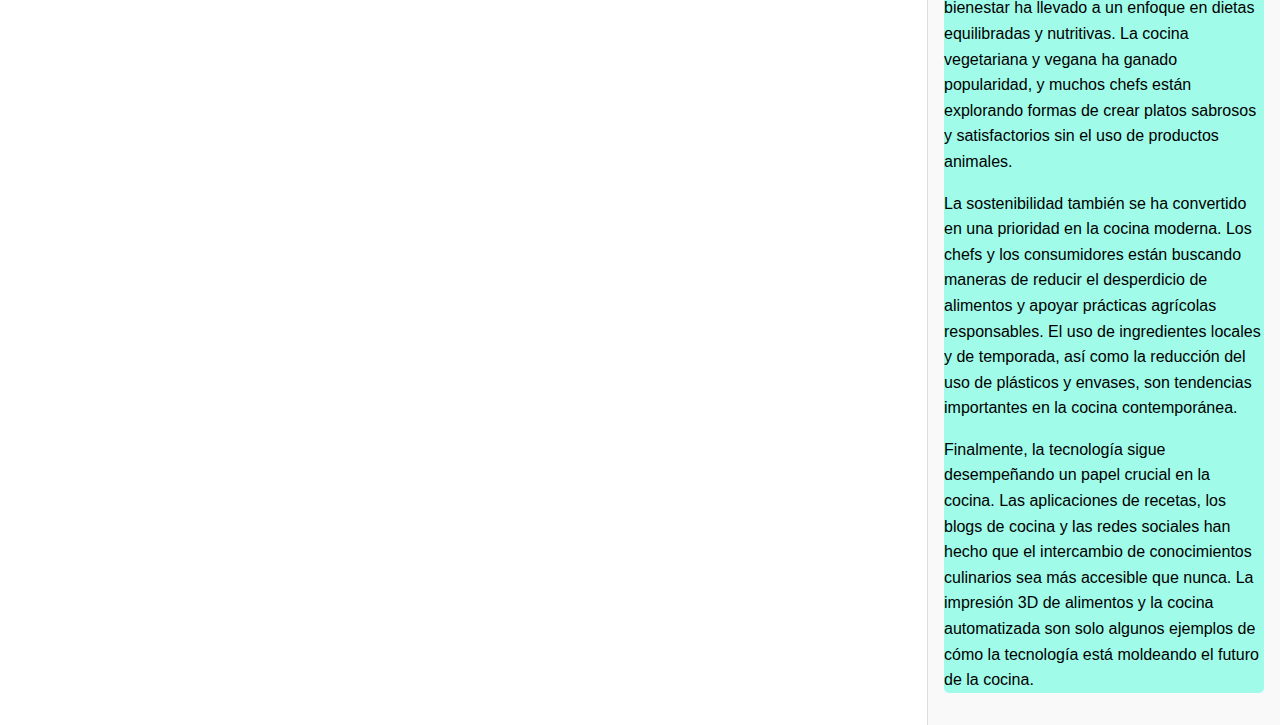
==== commit bda4514e: "Refactor cooking advice section with improved structure and styling" ====
--- a/index.html
+++ b/index.html
@@ -78,40 +78,49 @@
     </div>
 
     <aside>
-        <h2>Consejos de Cocina</h2>
-        <h3>Generales</h3>
-        <p>Lee la receta completa antes de comenzar: Asegúrate de entender todos los pasos y de tener todos los ingredientes listos antes de empezar.</p>
+        <h2>Historia de la cocina</h2>
+        <div id="apt1">
+
+            <h3>Desde la Prehistoria hasta la Revolución Industrial</h3>
+            <p>La historia de la cocina se remonta a los albores de la civilización humana. En la prehistoria, nuestros antepasados comenzaron a utilizar el fuego para cocinar alimentos, lo que marcó un hito en la evolución de la dieta humana. El uso del fuego no solo permitió mejorar el sabor de los alimentos, sino que también ayudó a eliminar bacterias y parásitos, haciéndolos más seguros para el consumo.</p>
+            
+            <p>Con el paso del tiempo, las primeras civilizaciones desarrollaron técnicas y utensilios de cocina más avanzados. Los antiguos egipcios, por ejemplo, horneaban pan y elaboraban cerveza, mientras que los romanos eran conocidos por sus banquetes elaborados y su amor por los condimentos. En la antigua China, el uso del wok y la preparación de arroz al vapor se convirtieron en prácticas comunes.</p>
+            
+            <p>Durante la Edad Media, la cocina europea experimentó una evolución significativa. Los monjes en los monasterios perfeccionaron la elaboración del queso y la cerveza, y las especias exóticas comenzaron a llegar desde Oriente, añadiendo nuevos sabores y aromas a la comida. La cocina medieval también vio la introducción de nuevas técnicas de conservación, como el ahumado y la salazón.</p>
+            
+            <p>El Renacimiento trajo consigo un renacimiento de la gastronomía. Las cortes reales de Europa comenzaron a emplear chefs profesionales, y la cocina se convirtió en un arte refinado. Se publicaron los primeros libros de cocina, y los banquetes se convirtieron en espectáculos impresionantes de creatividad culinaria. La influencia de la cocina italiana y francesa se extendió por todo el continente.</p>
+            
+            <p>Con la llegada de la Revolución Industrial en el siglo XVIII, la cocina experimentó otra transformación radical. La producción masiva de alimentos y la invención de nuevos utensilios de cocina, como la estufa de gas y el horno eléctrico, hicieron que la preparación de alimentos fuera más accesible y eficiente. La cocina moderna comenzaba a tomar forma, y las técnicas tradicionales se mezclaban con las innovaciones tecnológicas.</p>
+        </div>
         
-        <p>Mise en place: Organiza y prepara todos los ingredientes antes de cocinar. Esto te ahorrará tiempo y reducirá el estrés.</p>
+        <hr>
         
-        <p>Usa utensilios de cocina adecuados: Trabajar con cuchillos afilados, buenas sartenes y utensilios de calidad hará una gran diferencia en la preparación de tus platos.</p>
+        <div id="apt2">
+            <h3>Innovaciones y Diversidad Culinaria (Siglos XIX y XX)</h3>
+            <p>El siglo XIX y principios del XX vieron una explosión en la diversidad culinaria. La inmigración y el intercambio cultural trajeron nuevas recetas y métodos de cocina a diferentes partes del mundo. En América, por ejemplo, la influencia de las cocinas africana, europea y nativa americana se combinó para crear platos únicos como el gumbo y el soul food.</p>
+            
+            <p>En Europa, la alta cocina francesa alcanzó su apogeo con la popularización de la "nouvelle cuisine", que se enfocaba en ingredientes frescos y técnicas de presentación innovadoras. Al mismo tiempo, la cocina italiana se consolidó como un pilar de la dieta mediterránea, con platos icónicos como la pizza y la pasta ganando fama mundial.</p>
+            
+            <p>El avance de la tecnología también tuvo un impacto significativo en la cocina. La invención del frigorífico y el congelador permitió una mejor conservación de los alimentos, mientras que los electrodomésticos de cocina, como las batidoras y los procesadores de alimentos, hicieron que la preparación de comidas fuera más rápida y sencilla. La comida enlatada y los productos congelados se convirtieron en una parte integral de la dieta diaria.</p>
+            
+            <p>La globalización a finales del siglo XX y principios del XXI llevó la cocina a nuevas alturas. Los programas de televisión y los libros de cocina de chefs famosos introdujeron a las audiencias en todo el mundo a una amplia variedad de cocinas internacionales. Restaurantes de fusión y food trucks comenzaron a experimentar con combinaciones audaces de sabores y culturas, creando nuevas tendencias culinarias.</p>
+            
+            <p>El movimiento de la comida lenta (slow food) surgió en respuesta a la rápida industrialización de la comida. Promovía el uso de ingredientes locales, frescos y de temporada, así como técnicas de cocina tradicionales. Este movimiento ha tenido un impacto duradero en la forma en que pensamos sobre la comida y la cocina, fomentando una mayor apreciación por la calidad y la sostenibilidad.</p>
+            
+            <p>La cocina molecular, que utiliza principios científicos para crear platos innovadores, se convirtió en una tendencia popular en la alta cocina. Chefs como Ferran Adrià y Heston Blumenthal llevaron la creatividad culinaria a nuevos niveles, utilizando técnicas como la esferificación y la congelación instantánea para sorprender a los comensales con texturas y sabores inesperados.</p>
+        </div>
         
-        <p>Prueba y ajusta: Siempre prueba la comida mientras cocinas y ajusta los condimentos según sea necesario. ¡Confía en tu paladar!</p>
+        <hr>
         
-        <p>Utiliza ingredientes frescos para obtener el mejor sabor en tus platos.</p>
-        <hr>
-
-        <h3>Específicos</h3>
-        <p>Cocinar pasta: Asegúrate de cocinar la pasta en abundante agua con sal. La pasta debe tener suficiente espacio para moverse y no pegarse.</p>
-        
-        <p>Sopas y caldos: Para obtener un caldo más sabroso, añade huesos de carne o pollo y verduras frescas. Cocina a fuego lento durante varias horas.</p>
-        
-        <p>Carnes: Deja que las carnes reposen a temperatura ambiente antes de cocinarlas para asegurar una cocción uniforme. Después de cocinar, deja reposar la carne unos minutos antes de cortarla para que los jugos se redistribuyan.</p>
-        
-        <p>Verduras: Cocina las verduras al vapor o salteadas para preservar sus nutrientes y sabores. Evita sobrecocinarlas para que conserven su textura crujiente.</p>
-        
-        <p>Especias y hierbas: Las hierbas frescas y especias pueden transformar un plato simple en algo extraordinario. Añádelas al final de la cocción para conservar su frescura y aroma.</p>
-
-        <p>Horneado: Asegúrate de precalentar el horno antes de hornear para garantizar una cocción uniforme. Utiliza moldes y bandejas adecuadas para cada tipo de preparación.</p>
-        <hr>
-
-        <h3>Presentación</h3>
-        <p>Platos atractivos: La presentación importa. Coloca los alimentos de manera atractiva en el plato, usando colores y texturas variadas.</p>
-        
-        <p>Porciones adecuadas: Sirve porciones adecuadas y evita sobrecargar el plato.</p>
-        
-        <p>Garnitura: Añade un toque final con una guarnición, como hierbas frescas, ralladura de limón o un chorrito de aceite de oliva.</p>
-        
+        <div id="apt3">
+            <h3>Tendencias Modernas y el Futuro de la Cocina</h3>
+            <p>Hoy en día, la cocina sigue evolucionando a medida que la sociedad cambia. La creciente conciencia sobre la salud y el bienestar ha llevado a un enfoque en dietas equilibradas y nutritivas. La cocina vegetariana y vegana ha ganado popularidad, y muchos chefs están explorando formas de crear platos sabrosos y satisfactorios sin el uso de productos animales.</p>
+            
+            <p>La sostenibilidad también se ha convertido en una prioridad en la cocina moderna. Los chefs y los consumidores están buscando maneras de reducir el desperdicio de alimentos y apoyar prácticas agrícolas responsables. El uso de ingredientes locales y de temporada, así como la reducción del uso de plásticos y envases, son tendencias importantes en la cocina contemporánea.</p>
+            
+            <p>Finalmente, la tecnología sigue desempeñando un papel crucial en la cocina. Las aplicaciones de recetas, los blogs de cocina y las redes sociales han hecho que el intercambio de conocimientos culinarios sea más accesible que nunca. La impresión 3D de alimentos y la cocina automatizada son solo algunos ejemplos de cómo la tecnología está moldeando el futuro de la cocina.</p>
+        </div>
+            
     </aside>
 </body>
 </html>--- a/css/style.css
+++ b/css/style.css
@@ -77,6 +77,56 @@
     width: 25vw;
     height: 100%;
 }
+aside h2{
+    background-color: #e0e0e0;
+    text-align: center;
+}
+#apt1{
+    background-color: #deb88781;
+    border-radius: 5px;
+}
+#generales{
+    background-color: #f0f0f0;
+    border-radius: 5px;
+}
+
+#apt2{
+    background-color: #e5e5e5;
+    border-radius: 5px;
+}
+#especificos{
+    background-color: #f0f0f0;
+    border-radius: 5px;
+}
+#especificos #pasta{
+    background-color: #f5deb3;
+    border-radius: 5px;
+}
+#especificos #sopas{
+    background-color: #ffebcd;
+    border-radius: 5px;
+}
+#especificos #carnes{
+    background-color: #cd863f73;
+    border-radius: 5px;
+}
+#especificos #verduras{
+    background-color: #c1ffc1;
+    border-radius: 5px;
+}
+#especificos #especias{
+    background-color: #8fbc8f88;
+    border-radius: 5px;
+}
+#especificos #horneado{
+    background-color: #d2b48c86;
+    border-radius: 5px;
+}
+
+#apt3{
+    background-color: #00ffcc5b;
+    border-radius: 5px;
+}
 hr {
     color: #333;
     
@@ -89,5 +139,6 @@
     padding: 1%;
     bottom: 0;
     width: 100vw;
+    width: 75vw;
 }
     